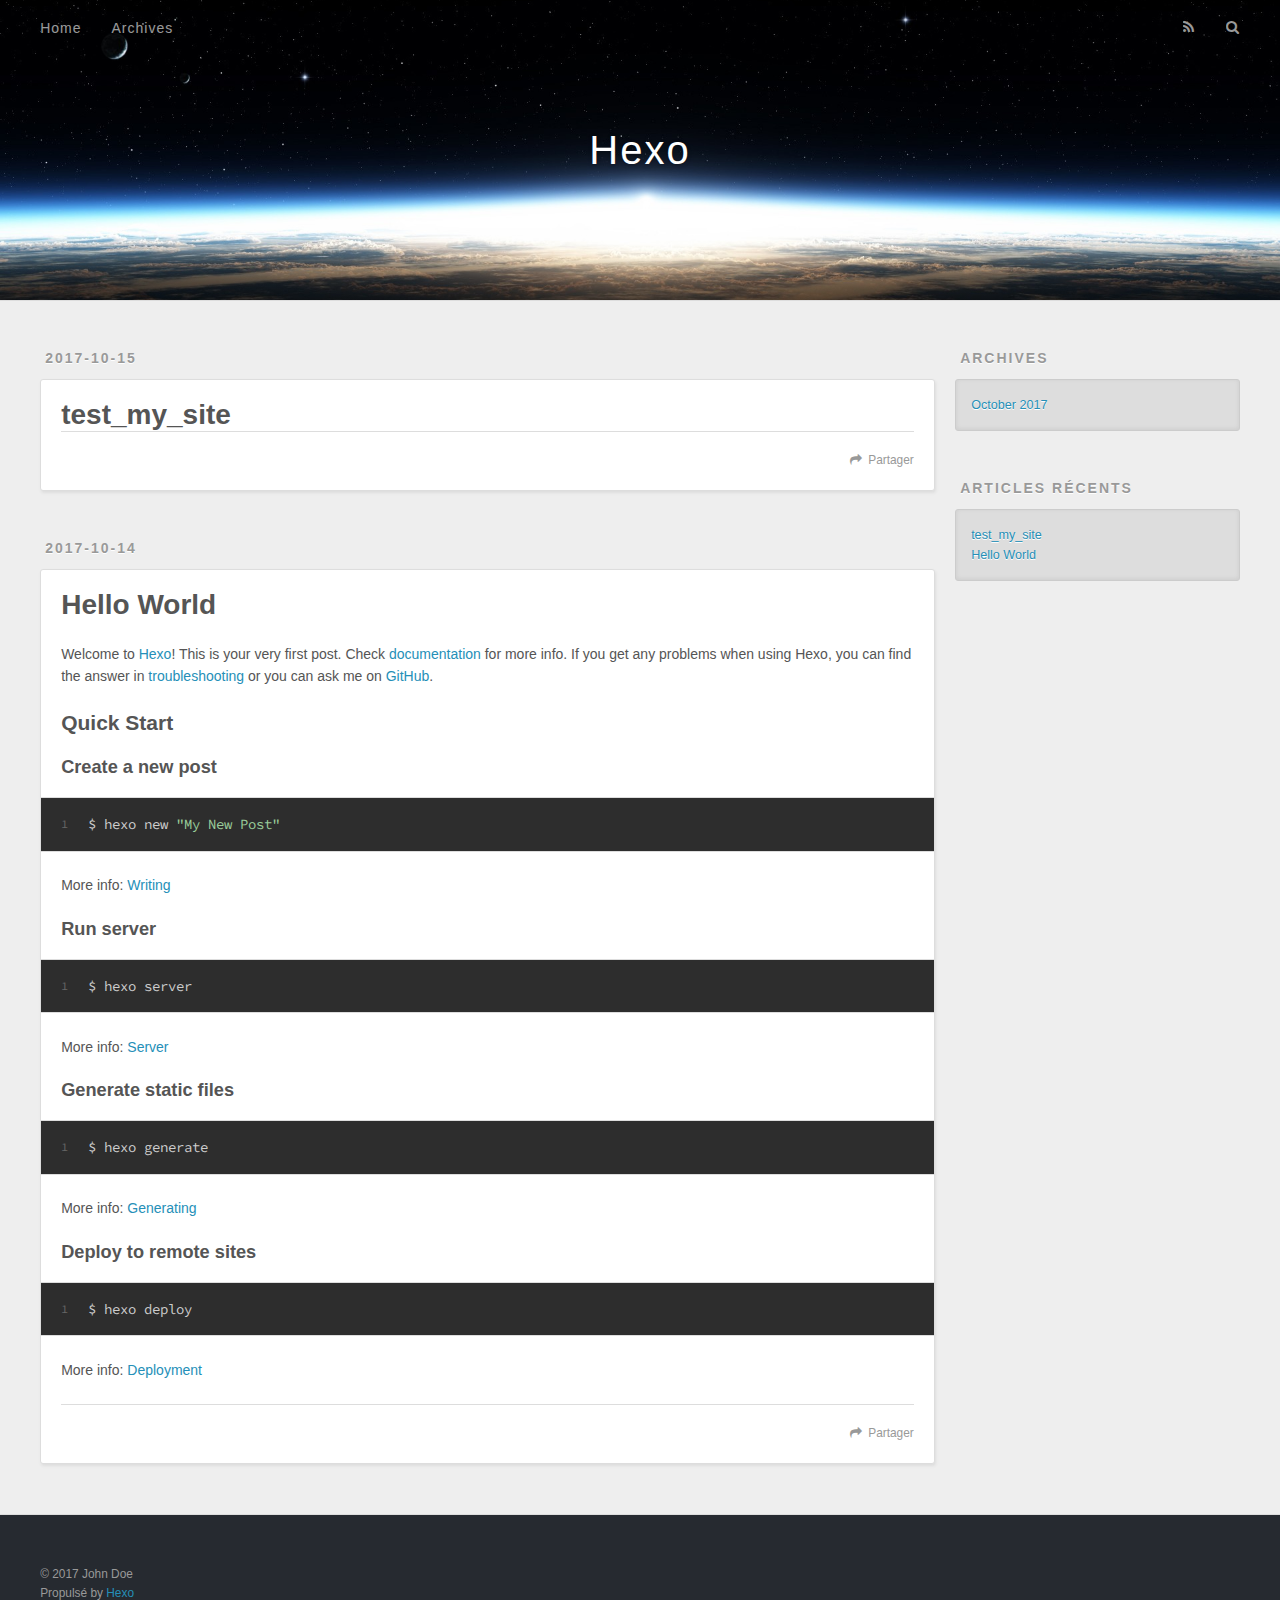
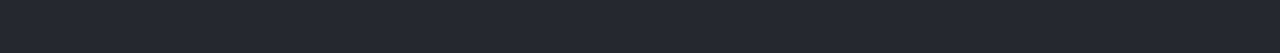
==== index.html @ b51f1919 "Site updated: 2017-10-15 20:08:35" ====
<!DOCTYPE html>
<html>
<head>
  <meta charset="utf-8">
  
  <title>Hexo</title>
  <meta name="viewport" content="width=device-width, initial-scale=1, maximum-scale=1">
  <meta property="og:type" content="website">
<meta property="og:title" content="Hexo">
<meta property="og:url" content="http://yoursite.com/index.html">
<meta property="og:site_name" content="Hexo">
<meta name="twitter:card" content="summary">
<meta name="twitter:title" content="Hexo">
  
    <link rel="alternate" href="/atom.xml" title="Hexo" type="application/atom+xml">
  
  
    <link rel="icon" href="/favicon.png">
  
  
    <link href="//fonts.googleapis.com/css?family=Source+Code+Pro" rel="stylesheet" type="text/css">
  
  <link rel="stylesheet" href="/css/style.css">
  

</head>

<body>
  <div id="container">
    <div id="wrap">
      <header id="header">
  <div id="banner"></div>
  <div id="header-outer" class="outer">
    <div id="header-title" class="inner">
      <h1 id="logo-wrap">
        <a href="/" id="logo">Hexo</a>
      </h1>
      
    </div>
    <div id="header-inner" class="inner">
      <nav id="main-nav">
        <a id="main-nav-toggle" class="nav-icon"></a>
        
          <a class="main-nav-link" href="/">Home</a>
        
          <a class="main-nav-link" href="/archives">Archives</a>
        
      </nav>
      <nav id="sub-nav">
        
          <a id="nav-rss-link" class="nav-icon" href="/atom.xml" title="Flux RSS"></a>
        
        <a id="nav-search-btn" class="nav-icon" title="Rechercher"></a>
      </nav>
      <div id="search-form-wrap">
        <form action="//google.com/search" method="get" accept-charset="UTF-8" class="search-form"><input type="search" name="q" class="search-form-input" placeholder="Search"><button type="submit" class="search-form-submit">&#xF002;</button><input type="hidden" name="sitesearch" value="http://yoursite.com"></form>
      </div>
    </div>
  </div>
</header>
      <div class="outer">
        <section id="main">
  
    <article id="post-test-my-site" class="article article-type-post" itemscope itemprop="blogPost">
  <div class="article-meta">
    <a href="/2017/10/15/test-my-site/" class="article-date">
  <time datetime="2017-10-15T12:04:53.000Z" itemprop="datePublished">2017-10-15</time>
</a>
    
  </div>
  <div class="article-inner">
    
    
      <header class="article-header">
        
  
    <h1 itemprop="name">
      <a class="article-title" href="/2017/10/15/test-my-site/">test_my_site</a>
    </h1>
  

      </header>
    
    <div class="article-entry" itemprop="articleBody">
      
        
      
    </div>
    <footer class="article-footer">
      <a data-url="http://yoursite.com/2017/10/15/test-my-site/" data-id="cj8sphghf00017ovpirdzbstt" class="article-share-link">Partager</a>
      
      
    </footer>
  </div>
  
</article>


  
    <article id="post-hello-world" class="article article-type-post" itemscope itemprop="blogPost">
  <div class="article-meta">
    <a href="/2017/10/14/hello-world/" class="article-date">
  <time datetime="2017-10-14T09:52:06.835Z" itemprop="datePublished">2017-10-14</time>
</a>
    
  </div>
  <div class="article-inner">
    
    
      <header class="article-header">
        
  
    <h1 itemprop="name">
      <a class="article-title" href="/2017/10/14/hello-world/">Hello World</a>
    </h1>
  

      </header>
    
    <div class="article-entry" itemprop="articleBody">
      
        <p>Welcome to <a href="https://hexo.io/" target="_blank" rel="external">Hexo</a>! This is your very first post. Check <a href="https://hexo.io/docs/" target="_blank" rel="external">documentation</a> for more info. If you get any problems when using Hexo, you can find the answer in <a href="https://hexo.io/docs/troubleshooting.html" target="_blank" rel="external">troubleshooting</a> or you can ask me on <a href="https://github.com/hexojs/hexo/issues" target="_blank" rel="external">GitHub</a>.</p>
<h2 id="Quick-Start"><a href="#Quick-Start" class="headerlink" title="Quick Start"></a>Quick Start</h2><h3 id="Create-a-new-post"><a href="#Create-a-new-post" class="headerlink" title="Create a new post"></a>Create a new post</h3><figure class="highlight bash"><table><tr><td class="gutter"><pre><div class="line">1</div></pre></td><td class="code"><pre><div class="line">$ hexo new <span class="string">"My New Post"</span></div></pre></td></tr></table></figure>
<p>More info: <a href="https://hexo.io/docs/writing.html" target="_blank" rel="external">Writing</a></p>
<h3 id="Run-server"><a href="#Run-server" class="headerlink" title="Run server"></a>Run server</h3><figure class="highlight bash"><table><tr><td class="gutter"><pre><div class="line">1</div></pre></td><td class="code"><pre><div class="line">$ hexo server</div></pre></td></tr></table></figure>
<p>More info: <a href="https://hexo.io/docs/server.html" target="_blank" rel="external">Server</a></p>
<h3 id="Generate-static-files"><a href="#Generate-static-files" class="headerlink" title="Generate static files"></a>Generate static files</h3><figure class="highlight bash"><table><tr><td class="gutter"><pre><div class="line">1</div></pre></td><td class="code"><pre><div class="line">$ hexo generate</div></pre></td></tr></table></figure>
<p>More info: <a href="https://hexo.io/docs/generating.html" target="_blank" rel="external">Generating</a></p>
<h3 id="Deploy-to-remote-sites"><a href="#Deploy-to-remote-sites" class="headerlink" title="Deploy to remote sites"></a>Deploy to remote sites</h3><figure class="highlight bash"><table><tr><td class="gutter"><pre><div class="line">1</div></pre></td><td class="code"><pre><div class="line">$ hexo deploy</div></pre></td></tr></table></figure>
<p>More info: <a href="https://hexo.io/docs/deployment.html" target="_blank" rel="external">Deployment</a></p>

      
    </div>
    <footer class="article-footer">
      <a data-url="http://yoursite.com/2017/10/14/hello-world/" data-id="cj8sphgh800007ovpc4x1khan" class="article-share-link">Partager</a>
      
      
    </footer>
  </div>
  
</article>


  

</section>
        
          <aside id="sidebar">
  
    

  
    

  
    
  
    
  <div class="widget-wrap">
    <h3 class="widget-title">Archives</h3>
    <div class="widget">
      <ul class="archive-list"><li class="archive-list-item"><a class="archive-list-link" href="/archives/2017/10/">October 2017</a></li></ul>
    </div>
  </div>


  
    
  <div class="widget-wrap">
    <h3 class="widget-title">Articles récents</h3>
    <div class="widget">
      <ul>
        
          <li>
            <a href="/2017/10/15/test-my-site/">test_my_site</a>
          </li>
        
          <li>
            <a href="/2017/10/14/hello-world/">Hello World</a>
          </li>
        
      </ul>
    </div>
  </div>

  
</aside>
        
      </div>
      <footer id="footer">
  
  <div class="outer">
    <div id="footer-info" class="inner">
      &copy; 2017 John Doe<br>
      Propulsé by <a href="http://hexo.io/" target="_blank">Hexo</a>
    </div>
  </div>
</footer>
    </div>
    <nav id="mobile-nav">
  
    <a href="/" class="mobile-nav-link">Home</a>
  
    <a href="/archives" class="mobile-nav-link">Archives</a>
  
</nav>
    

<script src="//ajax.googleapis.com/ajax/libs/jquery/2.0.3/jquery.min.js"></script>


  <link rel="stylesheet" href="/fancybox/jquery.fancybox.css">
  <script src="/fancybox/jquery.fancybox.pack.js"></script>


<script src="/js/script.js"></script>

  </div>
</body>
</html>
---- css/style.css ----
body {
  width: 100%;
}
body:before,
body:after {
  content: "";
  display: table;
}
body:after {
  clear: both;
}
html,
body,
div,
span,
applet,
object,
iframe,
h1,
h2,
h3,
h4,
h5,
h6,
p,
blockquote,
pre,
a,
abbr,
acronym,
address,
big,
cite,
code,
del,
dfn,
em,
img,
ins,
kbd,
q,
s,
samp,
small,
strike,
strong,
sub,
sup,
tt,
var,
dl,
dt,
dd,
ol,
ul,
li,
fieldset,
form,
label,
legend,
table,
caption,
tbody,
tfoot,
thead,
tr,
th,
td {
  margin: 0;
  padding: 0;
  border: 0;
  outline: 0;
  font-weight: inherit;
  font-style: inherit;
  font-family: inherit;
  font-size: 100%;
  vertical-align: baseline;
}
body {
  line-height: 1;
  color: #000;
  background: #fff;
}
ol,
ul {
  list-style: none;
}
table {
  border-collapse: separate;
  border-spacing: 0;
  vertical-align: middle;
}
caption,
th,
td {
  text-align: left;
  font-weight: normal;
  vertical-align: middle;
}
a img {
  border: none;
}
input,
button {
  margin: 0;
  padding: 0;
}
input::-moz-focus-inner,
button::-moz-focus-inner {
  border: 0;
  padding: 0;
}
@font-face {
  font-family: FontAwesome;
  font-style: normal;
  font-weight: normal;
  src: url("fonts/fontawesome-webfont.eot?v=#4.0.3");
  src: url("fonts/fontawesome-webfont.eot?#iefix&v=#4.0.3") format("embedded-opentype"), url("fonts/fontawesome-webfont.woff?v=#4.0.3") format("woff"), url("fonts/fontawesome-webfont.ttf?v=#4.0.3") format("truetype"), url("fonts/fontawesome-webfont.svg#fontawesomeregular?v=#4.0.3") format("svg");
}
html,
body,
#container {
  height: 100%;
}
body {
  background: #eee;
  font: 14px "Helvetica Neue", Helvetica, Arial, sans-serif;
  -webkit-text-size-adjust: 100%;
}
.outer {
  max-width: 1220px;
  margin: 0 auto;
  padding: 0 20px;
}
.outer:before,
.outer:after {
  content: "";
  display: table;
}
.outer:after {
  clear: both;
}
.inner {
  display: inline;
  float: left;
  width: 98.33333333333333%;
  margin: 0 0.833333333333333%;
}
.left,
.alignleft {
  float: left;
}
.right,
.alignright {
  float: right;
}
.clear {
  clear: both;
}
#container {
  position: relative;
}
.mobile-nav-on {
  overflow: hidden;
}
#wrap {
  height: 100%;
  width: 100%;
  position: absolute;
  top: 0;
  left: 0;
  -webkit-transition: 0.2s ease-out;
  -moz-transition: 0.2s ease-out;
  -ms-transition: 0.2s ease-out;
  transition: 0.2s ease-out;
  z-index: 1;
  background: #eee;
}
.mobile-nav-on #wrap {
  left: 280px;
}
@media screen and (min-width: 768px) {
  #main {
    display: inline;
    float: left;
    width: 73.33333333333333%;
    margin: 0 0.833333333333333%;
  }
}
.article-date,
.article-category-link,
.archive-year,
.widget-title {
  text-decoration: none;
  text-transform: uppercase;
  letter-spacing: 2px;
  color: #999;
  margin-bottom: 1em;
  margin-left: 5px;
  line-height: 1em;
  text-shadow: 0 1px #fff;
  font-weight: bold;
}
.article-inner,
.archive-article-inner {
  background: #fff;
  -webkit-box-shadow: 1px 2px 3px #ddd;
  box-shadow: 1px 2px 3px #ddd;
  border: 1px solid #ddd;
  border-radius: 3px;
}
.article-entry h1,
.widget h1 {
  font-size: 2em;
}
.article-entry h2,
.widget h2 {
  font-size: 1.5em;
}
.article-entry h3,
.widget h3 {
  font-size: 1.3em;
}
.article-entry h4,
.widget h4 {
  font-size: 1.2em;
}
.article-entry h5,
.widget h5 {
  font-size: 1em;
}
.article-entry h6,
.widget h6 {
  font-size: 1em;
  color: #999;
}
.article-entry hr,
.widget hr {
  border: 1px dashed #ddd;
}
.article-entry strong,
.widget strong {
  font-weight: bold;
}
.article-entry em,
.widget em,
.article-entry cite,
.widget cite {
  font-style: italic;
}
.article-entry sup,
.widget sup,
.article-entry sub,
.widget sub {
  font-size: 0.75em;
  line-height: 0;
  position: relative;
  vertical-align: baseline;
}
.article-entry sup,
.widget sup {
  top: -0.5em;
}
.article-entry sub,
.widget sub {
  bottom: -0.2em;
}
.article-entry small,
.widget small {
  font-size: 0.85em;
}
.article-entry acronym,
.widget acronym,
.article-entry abbr,
.widget abbr {
  border-bottom: 1px dotted;
}
.article-entry ul,
.widget ul,
.article-entry ol,
.widget ol,
.article-entry dl,
.widget dl {
  margin: 0 20px;
  line-height: 1.6em;
}
.article-entry ul ul,
.widget ul ul,
.article-entry ol ul,
.widget ol ul,
.article-entry ul ol,
.widget ul ol,
.article-entry ol ol,
.widget ol ol {
  margin-top: 0;
  margin-bottom: 0;
}
.article-entry ul,
.widget ul {
  list-style: disc;
}
.article-entry ol,
.widget ol {
  list-style: decimal;
}
.article-entry dt,
.widget dt {
  font-weight: bold;
}
#header {
  height: 300px;
  position: relative;
  border-bottom: 1px solid #ddd;
}
#header:before,
#header:after {
  content: "";
  position: absolute;
  left: 0;
  right: 0;
  height: 40px;
}
#header:before {
  top: 0;
  background: -webkit-linear-gradient(rgba(0,0,0,0.2), transparent);
  background: -moz-linear-gradient(rgba(0,0,0,0.2), transparent);
  background: -ms-linear-gradient(rgba(0,0,0,0.2), transparent);
  background: linear-gradient(rgba(0,0,0,0.2), transparent);
}
#header:after {
  bottom: 0;
  background: -webkit-linear-gradient(transparent, rgba(0,0,0,0.2));
  background: -moz-linear-gradient(transparent, rgba(0,0,0,0.2));
  background: -ms-linear-gradient(transparent, rgba(0,0,0,0.2));
  background: linear-gradient(transparent, rgba(0,0,0,0.2));
}
#header-outer {
  height: 100%;
  position: relative;
}
#header-inner {
  position: relative;
  overflow: hidden;
}
#banner {
  position: absolute;
  top: 0;
  left: 0;
  width: 100%;
  height: 100%;
  background: url("images/banner.jpg") center #000;
  -webkit-background-size: cover;
  -moz-background-size: cover;
  background-size: cover;
  z-index: -1;
}
#header-title {
  text-align: center;
  height: 40px;
  position: absolute;
  top: 50%;
  left: 0;
  margin-top: -20px;
}
#logo,
#subtitle {
  text-decoration: none;
  color: #fff;
  font-weight: 300;
  text-shadow: 0 1px 4px rgba(0,0,0,0.3);
}
#logo {
  font-size: 40px;
  line-height: 40px;
  letter-spacing: 2px;
}
#subtitle {
  font-size: 16px;
  line-height: 16px;
  letter-spacing: 1px;
}
#subtitle-wrap {
  margin-top: 16px;
}
#main-nav {
  float: left;
  margin-left: -15px;
}
.nav-icon,
.main-nav-link {
  float: left;
  color: #fff;
  opacity: 0.6;
  text-decoration: none;
  text-shadow: 0 1px rgba(0,0,0,0.2);
  -webkit-transition: opacity 0.2s;
  -moz-transition: opacity 0.2s;
  -ms-transition: opacity 0.2s;
  transition: opacity 0.2s;
  display: block;
  padding: 20px 15px;
}
.nav-icon:hover,
.main-nav-link:hover {
  opacity: 1;
}
.nav-icon {
  font-family: FontAwesome;
  text-align: center;
  font-size: 14px;
  width: 14px;
  height: 14px;
  padding: 20px 15px;
  position: relative;
  cursor: pointer;
}
.main-nav-link {
  font-weight: 300;
  letter-spacing: 1px;
}
@media screen and (max-width: 479px) {
  .main-nav-link {
    display: none;
  }
}
#main-nav-toggle {
  display: none;
}
#main-nav-toggle:before {
  content: "\f0c9";
}
@media screen and (max-width: 479px) {
  #main-nav-toggle {
    display: block;
  }
}
#sub-nav {
  float: right;
  margin-right: -15px;
}
#nav-rss-link:before {
  content: "\f09e";
}
#nav-search-btn:before {
  content: "\f002";
}
#search-form-wrap {
  position: absolute;
  top: 15px;
  width: 150px;
  height: 30px;
  right: -150px;
  opacity: 0;
  -webkit-transition: 0.2s ease-out;
  -moz-transition: 0.2s ease-out;
  -ms-transition: 0.2s ease-out;
  transition: 0.2s ease-out;
}
#search-form-wrap.on {
  opacity: 1;
  right: 0;
}
@media screen and (max-width: 479px) {
  #search-form-wrap {
    width: 100%;
    right: -100%;
  }
}
.search-form {
  position: absolute;
  top: 0;
  left: 0;
  right: 0;
  background: #fff;
  padding: 5px 15px;
  border-radius: 15px;
  -webkit-box-shadow: 0 0 10px rgba(0,0,0,0.3);
  box-shadow: 0 0 10px rgba(0,0,0,0.3);
}
.search-form-input {
  border: none;
  background: none;
  color: #555;
  width: 100%;
  font: 13px "Helvetica Neue", Helvetica, Arial, sans-serif;
  outline: none;
}
.search-form-input::-webkit-search-results-decoration,
.search-form-input::-webkit-search-cancel-button {
  -webkit-appearance: none;
}
.search-form-submit {
  position: absolute;
  top: 50%;
  right: 10px;
  margin-top: -7px;
  font: 13px FontAwesome;
  border: none;
  background: none;
  color: #bbb;
  cursor: pointer;
}
.search-form-submit:hover,
.search-form-submit:focus {
  color: #777;
}
.article {
  margin: 50px 0;
}
.article-inner {
  overflow: hidden;
}
.article-meta:before,
.article-meta:after {
  content: "";
  display: table;
}
.article-meta:after {
  clear: both;
}
.article-date {
  float: left;
}
.article-category {
  float: left;
  line-height: 1em;
  color: #ccc;
  text-shadow: 0 1px #fff;
  margin-left: 8px;
}
.article-category:before {
  content: "\2022";
}
.article-category-link {
  margin: 0 12px 1em;
}
.article-header {
  padding: 20px 20px 0;
}
.article-title {
  text-decoration: none;
  font-size: 2em;
  font-weight: bold;
  color: #555;
  line-height: 1.1em;
  -webkit-transition: color 0.2s;
  -moz-transition: color 0.2s;
  -ms-transition: color 0.2s;
  transition: color 0.2s;
}
a.article-title:hover {
  color: #258fb8;
}
.article-entry {
  color: #555;
  padding: 0 20px;
}
.article-entry:before,
.article-entry:after {
  content: "";
  display: table;
}
.article-entry:after {
  clear: both;
}
.article-entry p,
.article-entry table {
  line-height: 1.6em;
  margin: 1.6em 0;
}
.article-entry h1,
.article-entry h2,
.article-entry h3,
.article-entry h4,
.article-entry h5,
.article-entry h6 {
  font-weight: bold;
}
.article-entry h1,
.article-entry h2,
.article-entry h3,
.article-entry h4,
.article-entry h5,
.article-entry h6 {
  line-height: 1.1em;
  margin: 1.1em 0;
}
.article-entry a {
  color: #258fb8;
  text-decoration: none;
}
.article-entry a:hover {
  text-decoration: underline;
}
.article-entry ul,
.article-entry ol,
.article-entry dl {
  margin-top: 1.6em;
  margin-bottom: 1.6em;
}
.article-entry img,
.article-entry video {
  max-width: 100%;
  height: auto;
  display: block;
  margin: auto;
}
.article-entry iframe {
  border: none;
}
.article-entry table {
  width: 100%;
  border-collapse: collapse;
  border-spacing: 0;
}
.article-entry th {
  font-weight: bold;
  border-bottom: 3px solid #ddd;
  padding-bottom: 0.5em;
}
.article-entry td {
  border-bottom: 1px solid #ddd;
  padding: 10px 0;
}
.article-entry blockquote {
  font-family: Georgia, "Times New Roman", serif;
  font-size: 1.4em;
  margin: 1.6em 20px;
  text-align: center;
}
.article-entry blockquote footer {
  font-size: 14px;
  margin: 1.6em 0;
  font-family: "Helvetica Neue", Helvetica, Arial, sans-serif;
}
.article-entry blockquote footer cite:before {
  content: "—";
  padding: 0 0.5em;
}
.article-entry .pullquote {
  text-align: left;
  width: 45%;
  margin: 0;
}
.article-entry .pullquote.left {
  margin-left: 0.5em;
  margin-right: 1em;
}
.article-entry .pullquote.right {
  margin-right: 0.5em;
  margin-left: 1em;
}
.article-entry .caption {
  color: #999;
  display: block;
  font-size: 0.9em;
  margin-top: 0.5em;
  position: relative;
  text-align: center;
}
.article-entry .video-container {
  position: relative;
  padding-top: 56.25%;
  height: 0;
  overflow: hidden;
}
.article-entry .video-container iframe,
.article-entry .video-container object,
.article-entry .video-container embed {
  position: absolute;
  top: 0;
  left: 0;
  width: 100%;
  height: 100%;
  margin-top: 0;
}
.article-more-link a {
  display: inline-block;
  line-height: 1em;
  padding: 6px 15px;
  border-radius: 15px;
  background: #eee;
  color: #999;
  text-shadow: 0 1px #fff;
  text-decoration: none;
}
.article-more-link a:hover {
  background: #258fb8;
  color: #fff;
  text-decoration: none;
  text-shadow: 0 1px #1e7293;
}
.article-footer {
  font-size: 0.85em;
  line-height: 1.6em;
  border-top: 1px solid #ddd;
  padding-top: 1.6em;
  margin: 0 20px 20px;
}
.article-footer:before,
.article-footer:after {
  content: "";
  display: table;
}
.article-footer:after {
  clear: both;
}
.article-footer a {
  color: #999;
  text-decoration: none;
}
.article-footer a:hover {
  color: #555;
}
.article-tag-list-item {
  float: left;
  margin-right: 10px;
}
.article-tag-list-link:before {
  content: "#";
}
.article-comment-link {
  float: right;
}
.article-comment-link:before {
  content: "\f075";
  font-family: FontAwesome;
  padding-right: 8px;
}
.article-share-link {
  cursor: pointer;
  float: right;
  margin-left: 20px;
}
.article-share-link:before {
  content: "\f064";
  font-family: FontAwesome;
  padding-right: 6px;
}
#article-nav {
  position: relative;
}
#article-nav:before,
#article-nav:after {
  content: "";
  display: table;
}
#article-nav:after {
  clear: both;
}
@media screen and (min-width: 768px) {
  #article-nav {
    margin: 50px 0;
  }
  #article-nav:before {
    width: 8px;
    height: 8px;
    position: absolute;
    top: 50%;
    left: 50%;
    margin-top: -4px;
    margin-left: -4px;
    content: "";
    border-radius: 50%;
    background: #ddd;
    -webkit-box-shadow: 0 1px 2px #fff;
    box-shadow: 0 1px 2px #fff;
  }
}
.article-nav-link-wrap {
  text-decoration: none;
  text-shadow: 0 1px #fff;
  color: #999;
  -webkit-box-sizing: border-box;
  -moz-box-sizing: border-box;
  box-sizing: border-box;
  margin-top: 50px;
  text-align: center;
  display: block;
}
.article-nav-link-wrap:hover {
  color: #555;
}
@media screen and (min-width: 768px) {
  .article-nav-link-wrap {
    width: 50%;
    margin-top: 0;
  }
}
@media screen and (min-width: 768px) {
  #article-nav-newer {
    float: left;
    text-align: right;
    padding-right: 20px;
  }
}
@media screen and (min-width: 768px) {
  #article-nav-older {
    float: right;
    text-align: left;
    padding-left: 20px;
  }
}
.article-nav-caption {
  text-transform: uppercase;
  letter-spacing: 2px;
  color: #ddd;
  line-height: 1em;
  font-weight: bold;
}
#article-nav-newer .article-nav-caption {
  margin-right: -2px;
}
.article-nav-title {
  font-size: 0.85em;
  line-height: 1.6em;
  margin-top: 0.5em;
}
.article-share-box {
  position: absolute;
  display: none;
  background: #fff;
  -webkit-box-shadow: 1px 2px 10px rgba(0,0,0,0.2);
  box-shadow: 1px 2px 10px rgba(0,0,0,0.2);
  border-radius: 3px;
  margin-left: -145px;
  overflow: hidden;
  z-index: 1;
}
.article-share-box.on {
  display: block;
}
.article-share-input {
  width: 100%;
  background: none;
  -webkit-box-sizing: border-box;
  -moz-box-sizing: border-box;
  box-sizing: border-box;
  font: 14px "Helvetica Neue", Helvetica, Arial, sans-serif;
  padding: 0 15px;
  color: #555;
  outline: none;
  border: 1px solid #ddd;
  border-radius: 3px 3px 0 0;
  height: 36px;
  line-height: 36px;
}
.article-share-links {
  background: #eee;
}
.article-share-links:before,
.article-share-links:after {
  content: "";
  display: table;
}
.article-share-links:after {
  clear: both;
}
.article-share-twitter,
.article-share-facebook,
.article-share-pinterest,
.article-share-google {
  width: 50px;
  height: 36px;
  display: block;
  float: left;
  position: relative;
  color: #999;
  text-shadow: 0 1px #fff;
}
.article-share-twitter:before,
.article-share-facebook:before,
.article-share-pinterest:before,
.article-share-google:before {
  font-size: 20px;
  font-family: FontAwesome;
  width: 20px;
  height: 20px;
  position: absolute;
  top: 50%;
  left: 50%;
  margin-top: -10px;
  margin-left: -10px;
  text-align: center;
}
.article-share-twitter:hover,
.article-share-facebook:hover,
.article-share-pinterest:hover,
.article-share-google:hover {
  color: #fff;
}
.article-share-twitter:before {
  content: "\f099";
}
.article-share-twitter:hover {
  background: #00aced;
  text-shadow: 0 1px #008abe;
}
.article-share-facebook:before {
  content: "\f09a";
}
.article-share-facebook:hover {
  background: #3b5998;
  text-shadow: 0 1px #2f477a;
}
.article-share-pinterest:before {
  content: "\f0d2";
}
.article-share-pinterest:hover {
  background: #cb2027;
  text-shadow: 0 1px #a21a1f;
}
.article-share-google:before {
  content: "\f0d5";
}
.article-share-google:hover {
  background: #dd4b39;
  text-shadow: 0 1px #be3221;
}
.article-gallery {
  background: #000;
  position: relative;
}
.article-gallery-photos {
  position: relative;
  overflow: hidden;
}
.article-gallery-img {
  display: none;
  max-width: 100%;
}
.article-gallery-img:first-child {
  display: block;
}
.article-gallery-img.loaded {
  position: absolute;
  display: block;
}
.article-gallery-img img {
  display: block;
  max-width: 100%;
  margin: 0 auto;
}
#comments {
  background: #fff;
  -webkit-box-shadow: 1px 2px 3px #ddd;
  box-shadow: 1px 2px 3px #ddd;
  padding: 20px;
  border: 1px solid #ddd;
  border-radius: 3px;
  margin: 50px 0;
}
#comments a {
  color: #258fb8;
}
.archives-wrap {
  margin: 50px 0;
}
.archives:before,
.archives:after {
  content: "";
  display: table;
}
.archives:after {
  clear: both;
}
.archive-year-wrap {
  margin-bottom: 1em;
}
.archives {
  -webkit-column-gap: 10px;
  -moz-column-gap: 10px;
  column-gap: 10px;
}
@media screen and (min-width: 480px) and (max-width: 767px) {
  .archives {
    -webkit-column-count: 2;
    -moz-column-count: 2;
    column-count: 2;
  }
}
@media screen and (min-width: 768px) {
  .archives {
    -webkit-column-count: 3;
    -moz-column-count: 3;
    column-count: 3;
  }
}
.archive-article {
  -webkit-column-break-inside: avoid;
  page-break-inside: avoid;
  overflow: hidden;
  break-inside: avoid-column;
}
.archive-article-inner {
  padding: 10px;
  margin-bottom: 15px;
}
.archive-article-title {
  text-decoration: none;
  font-weight: bold;
  color: #555;
  -webkit-transition: color 0.2s;
  -moz-transition: color 0.2s;
  -ms-transition: color 0.2s;
  transition: color 0.2s;
  line-height: 1.6em;
}
.archive-article-title:hover {
  color: #258fb8;
}
.archive-article-footer {
  margin-top: 1em;
}
.archive-article-date {
  color: #999;
  text-decoration: none;
  font-size: 0.85em;
  line-height: 1em;
  margin-bottom: 0.5em;
  display: block;
}
#page-nav {
  margin: 50px auto;
  background: #fff;
  -webkit-box-shadow: 1px 2px 3px #ddd;
  box-shadow: 1px 2px 3px #ddd;
  border: 1px solid #ddd;
  border-radius: 3px;
  text-align: center;
  color: #999;
  overflow: hidden;
}
#page-nav:before,
#page-nav:after {
  content: "";
  display: table;
}
#page-nav:after {
  clear: both;
}
#page-nav a,
#page-nav span {
  padding: 10px 20px;
  line-height: 1;
  height: 2ex;
}
#page-nav a {
  color: #999;
  text-decoration: none;
}
#page-nav a:hover {
  background: #999;
  color: #fff;
}
#page-nav .prev {
  float: left;
}
#page-nav .next {
  float: right;
}
#page-nav .page-number {
  display: inline-block;
}
@media screen and (max-width: 479px) {
  #page-nav .page-number {
    display: none;
  }
}
#page-nav .current {
  color: #555;
  font-weight: bold;
}
#page-nav .space {
  color: #ddd;
}
#footer {
  background: #262a30;
  padding: 50px 0;
  border-top: 1px solid #ddd;
  color: #999;
}
#footer a {
  color: #258fb8;
  text-decoration: none;
}
#footer a:hover {
  text-decoration: underline;
}
#footer-info {
  line-height: 1.6em;
  font-size: 0.85em;
}
.article-entry pre,
.article-entry .highlight {
  background: #2d2d2d;
  margin: 0 -20px;
  padding: 15px 20px;
  border-style: solid;
  border-color: #ddd;
  border-width: 1px 0;
  overflow: auto;
  color: #ccc;
  line-height: 22.400000000000002px;
}
.article-entry .highlight .gutter pre,
.article-entry .gist .gist-file .gist-data .line-numbers {
  color: #666;
  font-size: 0.85em;
}
.article-entry pre,
.article-entry code {
  font-family: "Source Code Pro", Consolas, Monaco, Menlo, Consolas, monospace;
}
.article-entry code {
  background: #eee;
  text-shadow: 0 1px #fff;
  padding: 0 0.3em;
}
.article-entry pre code {
  background: none;
  text-shadow: none;
  padding: 0;
}
.article-entry .highlight pre {
  border: none;
  margin: 0;
  padding: 0;
}
.article-entry .highlight table {
  margin: 0;
  width: auto;
}
.article-entry .highlight td {
  border: none;
  padding: 0;
}
.article-entry .highlight figcaption {
  font-size: 0.85em;
  color: #999;
  line-height: 1em;
  margin-bottom: 1em;
}
.article-entry .highlight figcaption:before,
.article-entry .highlight figcaption:after {
  content: "";
  display: table;
}
.article-entry .highlight figcaption:after {
  clear: both;
}
.article-entry .highlight figcaption a {
  float: right;
}
.article-entry .highlight .gutter pre {
  text-align: right;
  padding-right: 20px;
}
.article-entry .highlight .line {
  height: 22.400000000000002px;
}
.article-entry .highlight .line.marked {
  background: #515151;
}
.article-entry .gist {
  margin: 0 -20px;
  border-style: solid;
  border-color: #ddd;
  border-width: 1px 0;
  background: #2d2d2d;
  padding: 15px 20px 15px 0;
}
.article-entry .gist .gist-file {
  border: none;
  font-family: "Source Code Pro", Consolas, Monaco, Menlo, Consolas, monospace;
  margin: 0;
}
.article-entry .gist .gist-file .gist-data {
  background: none;
  border: none;
}
.article-entry .gist .gist-file .gist-data .line-numbers {
  background: none;
  border: none;
  padding: 0 20px 0 0;
}
.article-entry .gist .gist-file .gist-data .line-data {
  padding: 0 !important;
}
.article-entry .gist .gist-file .highlight {
  margin: 0;
  padding: 0;
  border: none;
}
.article-entry .gist .gist-file .gist-meta {
  background: #2d2d2d;
  color: #999;
  font: 0.85em "Helvetica Neue", Helvetica, Arial, sans-serif;
  text-shadow: 0 0;
  padding: 0;
  margin-top: 1em;
  margin-left: 20px;
}
.article-entry .gist .gist-file .gist-meta a {
  color: #258fb8;
  font-weight: normal;
}
.article-entry .gist .gist-file .gist-meta a:hover {
  text-decoration: underline;
}
pre .comment,
pre .title {
  color: #999;
}
pre .variable,
pre .attribute,
pre .tag,
pre .regexp,
pre .ruby .constant,
pre .xml .tag .title,
pre .xml .pi,
pre .xml .doctype,
pre .html .doctype,
pre .css .id,
pre .css .class,
pre .css .pseudo {
  color: #f2777a;
}
pre .number,
pre .preprocessor,
pre .built_in,
pre .literal,
pre .params,
pre .constant {
  color: #f99157;
}
pre .class,
pre .ruby .class .title,
pre .css .rules .attribute {
  color: #9c9;
}
pre .string,
pre .value,
pre .inheritance,
pre .header,
pre .ruby .symbol,
pre .xml .cdata {
  color: #9c9;
}
pre .css .hexcolor {
  color: #6cc;
}
pre .function,
pre .python .decorator,
pre .python .title,
pre .ruby .function .title,
pre .ruby .title .keyword,
pre .perl .sub,
pre .javascript .title,
pre .coffeescript .title {
  color: #69c;
}
pre .keyword,
pre .javascript .function {
  color: #c9c;
}
@media screen and (max-width: 479px) {
  #mobile-nav {
    position: absolute;
    top: 0;
    left: 0;
    width: 280px;
    height: 100%;
    background: #191919;
    border-right: 1px solid #fff;
  }
}
@media screen and (max-width: 479px) {
  .mobile-nav-link {
    display: block;
    color: #999;
    text-decoration: none;
    padding: 15px 20px;
    font-weight: bold;
  }
  .mobile-nav-link:hover {
    color: #fff;
  }
}
@media screen and (min-width: 768px) {
  #sidebar {
    display: inline;
    float: left;
    width: 23.333333333333332%;
    margin: 0 0.833333333333333%;
  }
}
.widget-wrap {
  margin: 50px 0;
}
.widget {
  color: #777;
  text-shadow: 0 1px #fff;
  background: #ddd;
  -webkit-box-shadow: 0 -1px 4px #ccc inset;
  box-shadow: 0 -1px 4px #ccc inset;
  border: 1px solid #ccc;
  padding: 15px;
  border-radius: 3px;
}
.widget a {
  color: #258fb8;
  text-decoration: none;
}
.widget a:hover {
  text-decoration: underline;
}
.widget ul ul,
.widget ol ul,
.widget dl ul,
.widget ul ol,
.widget ol ol,
.widget dl ol,
.widget ul dl,
.widget ol dl,
.widget dl dl {
  margin-left: 15px;
  list-style: disc;
}
.widget {
  line-height: 1.6em;
  word-wrap: break-word;
  font-size: 0.9em;
}
.widget ul,
.widget ol {
  list-style: none;
  margin: 0;
}
.widget ul ul,
.widget ol ul,
.widget ul ol,
.widget ol ol {
  margin: 0 20px;
}
.widget ul ul,
.widget ol ul {
  list-style: disc;
}
.widget ul ol,
.widget ol ol {
  list-style: decimal;
}
.category-list-count,
.tag-list-count,
.archive-list-count {
  padding-left: 5px;
  color: #999;
  font-size: 0.85em;
}
.category-list-count:before,
.tag-list-count:before,
.archive-list-count:before {
  content: "(";
}
.category-list-count:after,
.tag-list-count:after,
.archive-list-count:after {
  content: ")";
}
.tagcloud a {
  margin-right: 5px;
  display: inline-block;
}
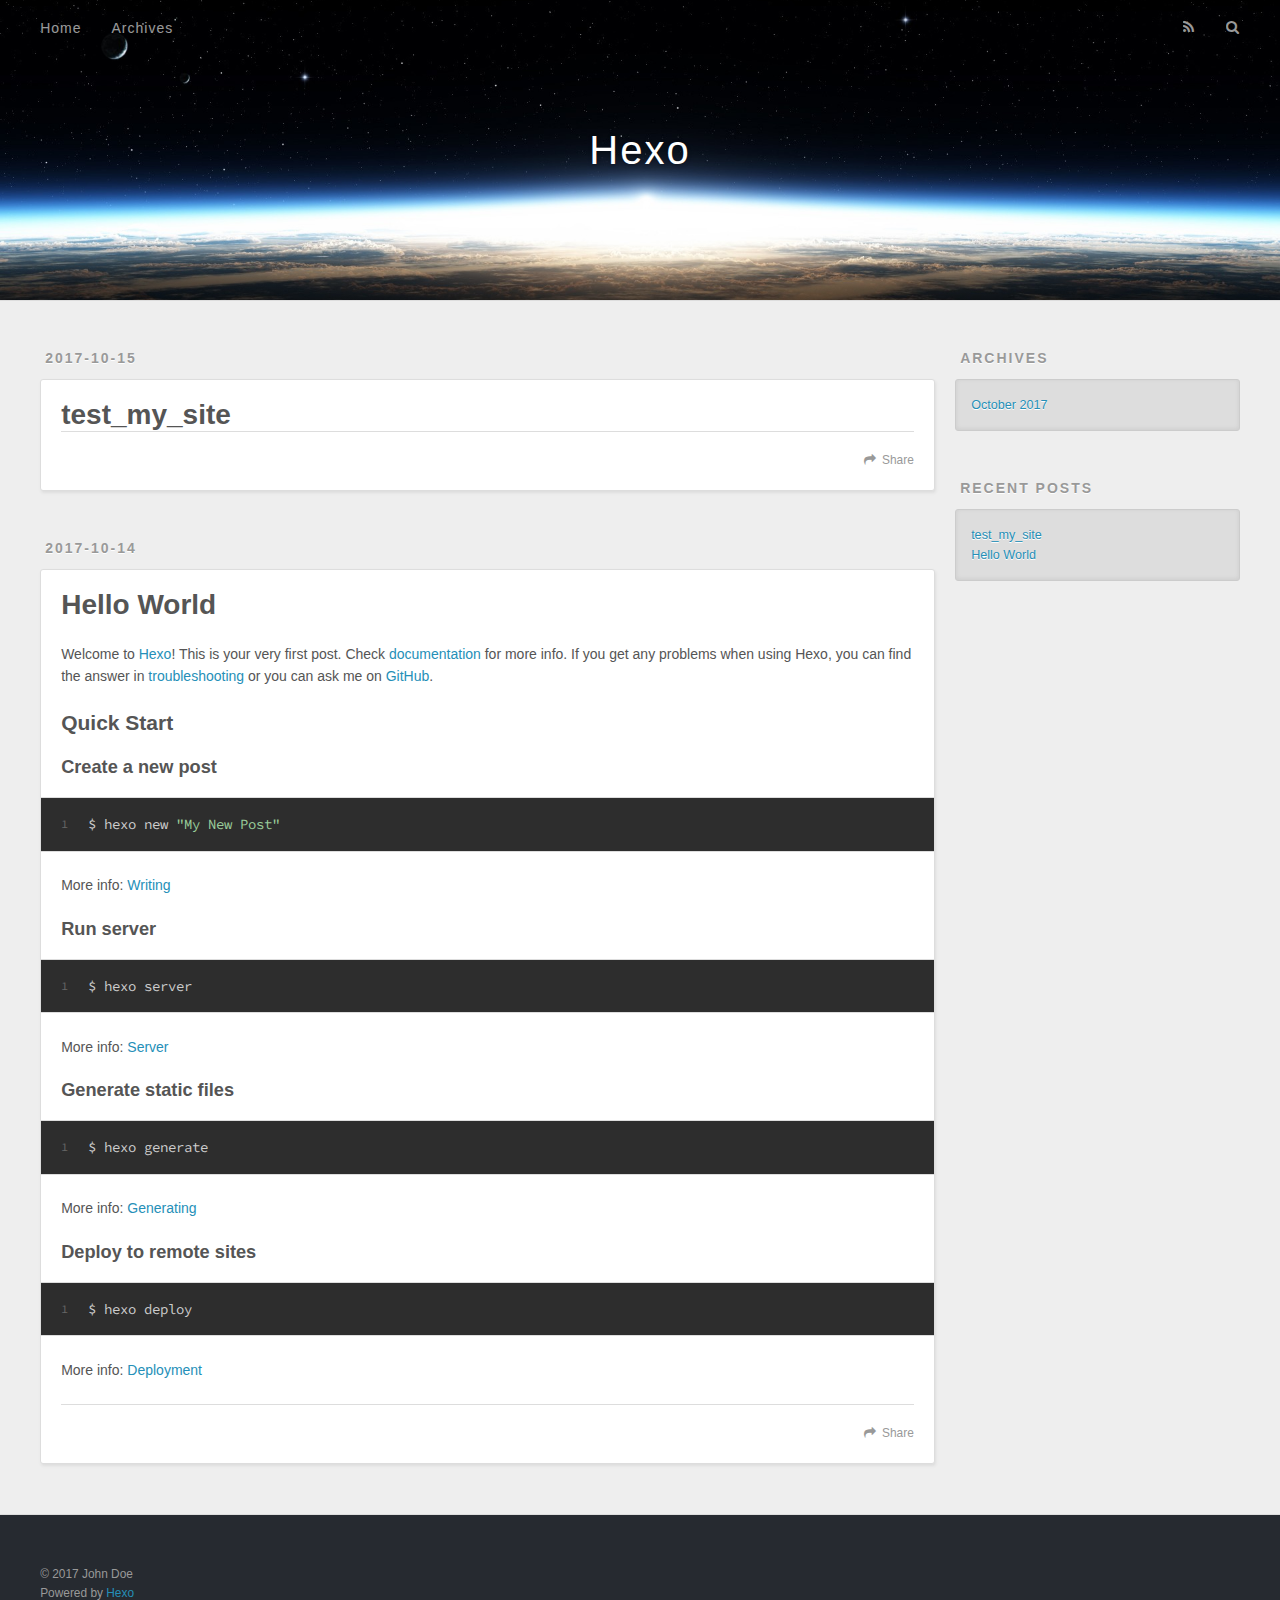
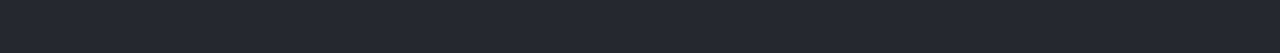
==== commit 2ca83fb7: "Site updated: 2017-10-15 20:52:12" ====
--- a/index.html
+++ b/index.html
@@ -48,9 +48,9 @@
       </nav>
       <nav id="sub-nav">
         
-          <a id="nav-rss-link" class="nav-icon" href="/atom.xml" title="Flux RSS"></a>
-        
-        <a id="nav-search-btn" class="nav-icon" title="Rechercher"></a>
+          <a id="nav-rss-link" class="nav-icon" href="/atom.xml" title="RSS Feed"></a>
+        
+        <a id="nav-search-btn" class="nav-icon" title="Search"></a>
       </nav>
       <div id="search-form-wrap">
         <form action="//google.com/search" method="get" accept-charset="UTF-8" class="search-form"><input type="search" name="q" class="search-form-input" placeholder="Search"><button type="submit" class="search-form-submit">&#xF002;</button><input type="hidden" name="sitesearch" value="http://yoursite.com"></form>
@@ -87,7 +87,7 @@
       
     </div>
     <footer class="article-footer">
-      <a data-url="http://yoursite.com/2017/10/15/test-my-site/" data-id="cj8sphghf00017ovpirdzbstt" class="article-share-link">Partager</a>
+      <a data-url="http://yoursite.com/2017/10/15/test-my-site/" data-id="cj8sr2n4a0001esvpaw9ppfvg" class="article-share-link">Share</a>
       
       
     </footer>
@@ -132,7 +132,7 @@
       
     </div>
     <footer class="article-footer">
-      <a data-url="http://yoursite.com/2017/10/14/hello-world/" data-id="cj8sphgh800007ovpc4x1khan" class="article-share-link">Partager</a>
+      <a data-url="http://yoursite.com/2017/10/14/hello-world/" data-id="cj8sr2n420000esvpf082ijwh" class="article-share-link">Share</a>
       
       
     </footer>
@@ -167,7 +167,7 @@
   
     
   <div class="widget-wrap">
-    <h3 class="widget-title">Articles récents</h3>
+    <h3 class="widget-title">Recent Posts</h3>
     <div class="widget">
       <ul>
         
@@ -192,7 +192,7 @@
   <div class="outer">
     <div id="footer-info" class="inner">
       &copy; 2017 John Doe<br>
-      Propulsé by <a href="http://hexo.io/" target="_blank">Hexo</a>
+      Powered by <a href="http://hexo.io/" target="_blank">Hexo</a>
     </div>
   </div>
 </footer>
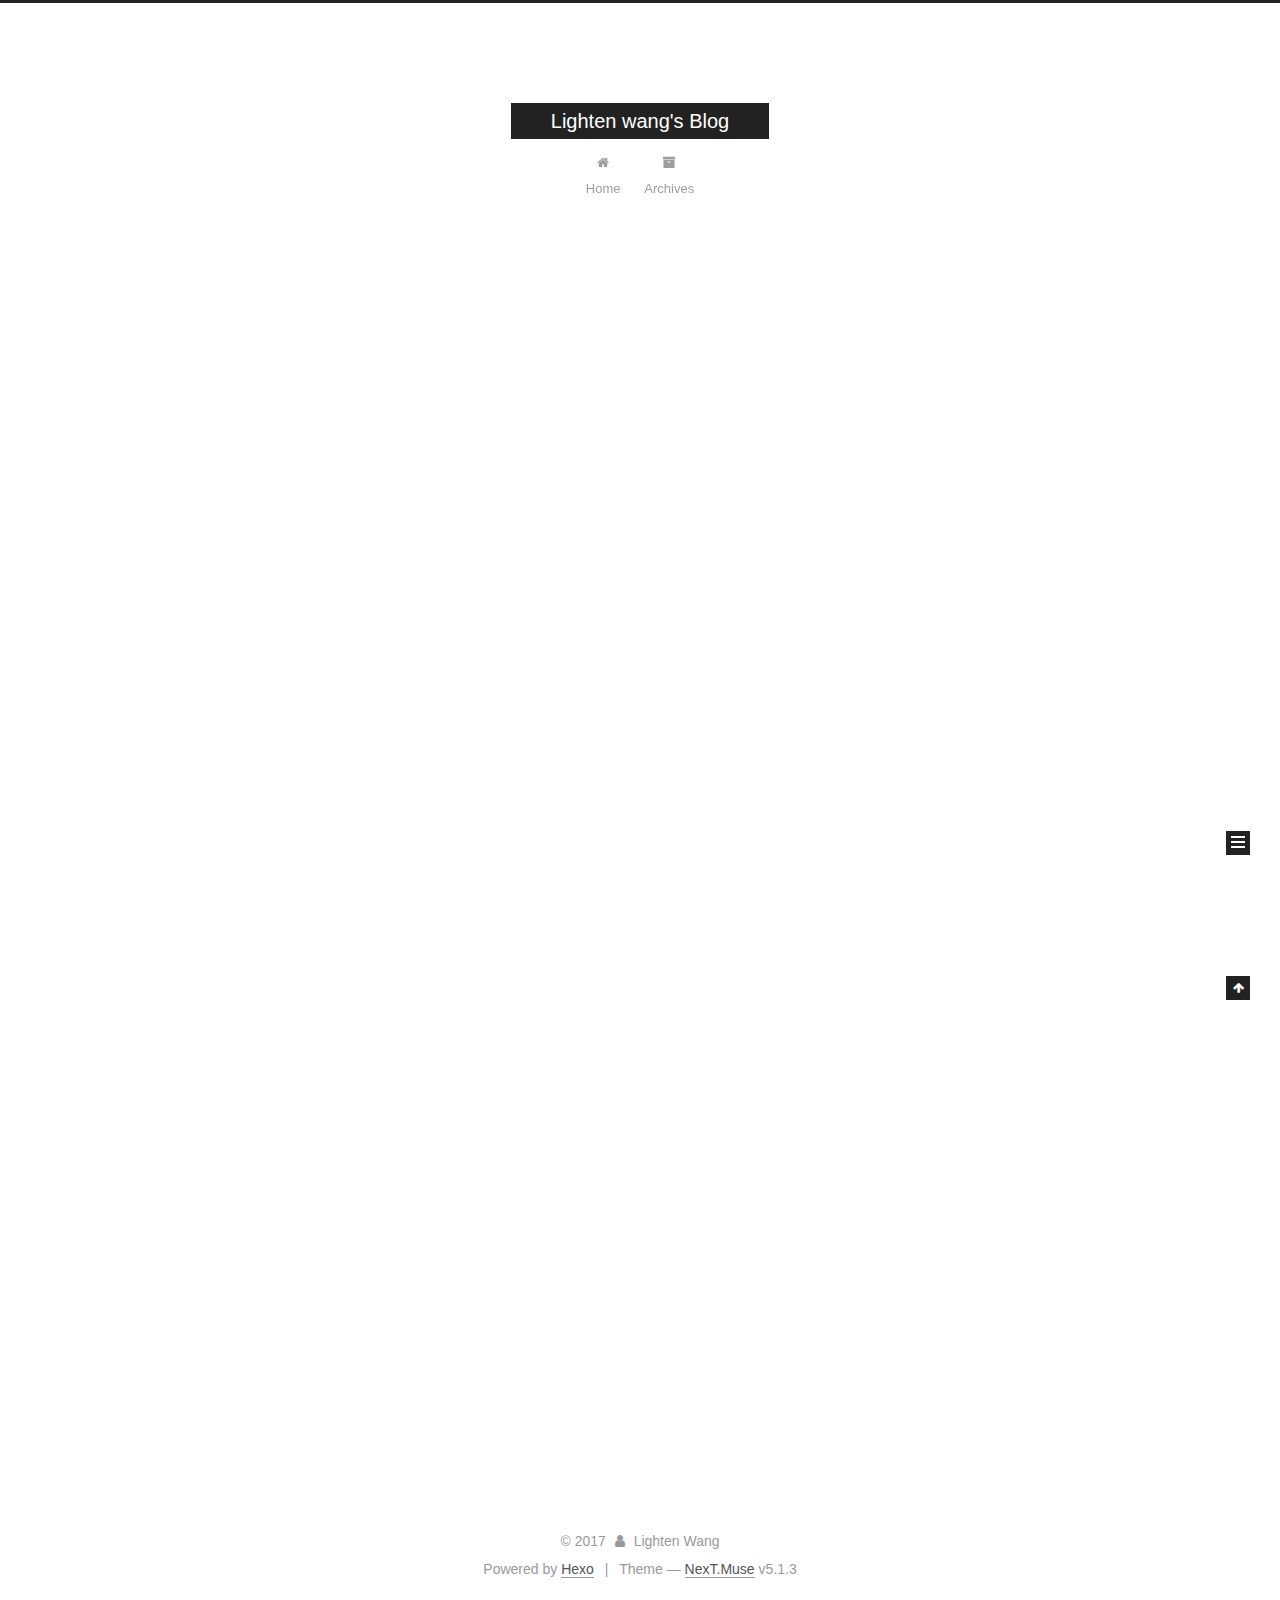
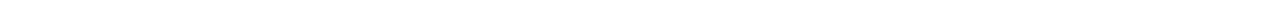
==== commit 0999a4f6: "Site updated: 2017-12-16 14:47:26" ====
--- a/index.html
+++ b/index.html
@@ -1,125 +1,427 @@
 <!DOCTYPE html>
-<html>
+
+
+
+  
+
+
+<html class="theme-next muse use-motion" lang="">
 <head>
-  <meta charset="utf-8">
-  
-  <title>Hexo</title>
-  <meta name="viewport" content="width=device-width, initial-scale=1, maximum-scale=1">
-  <meta property="og:type" content="website">
-<meta property="og:title" content="Hexo">
+  <meta charset="UTF-8"/>
+<meta http-equiv="X-UA-Compatible" content="IE=edge" />
+<meta name="viewport" content="width=device-width, initial-scale=1, maximum-scale=1"/>
+<meta name="theme-color" content="#222">
+
+
+
+
+
+
+
+
+
+<meta http-equiv="Cache-Control" content="no-transform" />
+<meta http-equiv="Cache-Control" content="no-siteapp" />
+
+
+
+
+
+
+
+
+
+
+
+
+
+
+
+
+  
+  
+  <link href="/lib/fancybox/source/jquery.fancybox.css?v=2.1.5" rel="stylesheet" type="text/css" />
+
+
+
+
+
+
+
+<link href="/lib/font-awesome/css/font-awesome.min.css?v=4.6.2" rel="stylesheet" type="text/css" />
+
+<link href="/css/main.css?v=5.1.3" rel="stylesheet" type="text/css" />
+
+
+  <link rel="apple-touch-icon" sizes="180x180" href="/images/apple-touch-icon-next.png?v=5.1.3">
+
+
+  <link rel="icon" type="image/png" sizes="32x32" href="/images/favicon-32x32-next.png?v=5.1.3">
+
+
+  <link rel="icon" type="image/png" sizes="16x16" href="/images/favicon-16x16-next.png?v=5.1.3">
+
+
+  <link rel="mask-icon" href="/images/logo.svg?v=5.1.3" color="#222">
+
+
+
+
+
+  <meta name="keywords" content="Hexo, NexT" />
+
+
+
+
+
+
+
+
+
+
+<meta name="description" content="To Be a life long learner and sharer!">
+<meta property="og:type" content="website">
+<meta property="og:title" content="Lighten wang&#39;s Blog">
 <meta property="og:url" content="http://yoursite.com/index.html">
-<meta property="og:site_name" content="Hexo">
+<meta property="og:site_name" content="Lighten wang&#39;s Blog">
+<meta property="og:description" content="To Be a life long learner and sharer!">
 <meta name="twitter:card" content="summary">
-<meta name="twitter:title" content="Hexo">
-  
-    <link rel="alternate" href="/atom.xml" title="Hexo" type="application/atom+xml">
-  
-  
-    <link rel="icon" href="/favicon.png">
-  
-  
-    <link href="//fonts.googleapis.com/css?family=Source+Code+Pro" rel="stylesheet" type="text/css">
-  
-  <link rel="stylesheet" href="/css/style.css">
-  
+<meta name="twitter:title" content="Lighten wang&#39;s Blog">
+<meta name="twitter:description" content="To Be a life long learner and sharer!">
+
+
+
+<script type="text/javascript" id="hexo.configurations">
+  var NexT = window.NexT || {};
+  var CONFIG = {
+    root: '/',
+    scheme: 'Muse',
+    version: '5.1.3',
+    sidebar: {"position":"left","display":"post","offset":12,"b2t":false,"scrollpercent":false,"onmobile":false},
+    fancybox: true,
+    tabs: true,
+    motion: {"enable":true,"async":false,"transition":{"post_block":"fadeIn","post_header":"slideDownIn","post_body":"slideDownIn","coll_header":"slideLeftIn","sidebar":"slideUpIn"}},
+    duoshuo: {
+      userId: '0',
+      author: 'Author'
+    },
+    algolia: {
+      applicationID: '',
+      apiKey: '',
+      indexName: '',
+      hits: {"per_page":10},
+      labels: {"input_placeholder":"Search for Posts","hits_empty":"We didn't find any results for the search: ${query}","hits_stats":"${hits} results found in ${time} ms"}
+    }
+  };
+</script>
+
+
+
+  <link rel="canonical" href="http://yoursite.com/"/>
+
+
+
+
+
+  <title>Lighten wang's Blog</title>
+  
+
+
+
+
+
+
+
 
 </head>
 
-<body>
-  <div id="container">
-    <div id="wrap">
-      <header id="header">
-  <div id="banner"></div>
-  <div id="header-outer" class="outer">
-    <div id="header-title" class="inner">
-      <h1 id="logo-wrap">
-        <a href="/" id="logo">Hexo</a>
-      </h1>
-      
+<body itemscope itemtype="http://schema.org/WebPage" lang="">
+
+  
+  
+    
+  
+
+  <div class="container sidebar-position-left 
+  page-home">
+    <div class="headband"></div>
+
+    <header id="header" class="header" itemscope itemtype="http://schema.org/WPHeader">
+      <div class="header-inner"><div class="site-brand-wrapper">
+  <div class="site-meta ">
+    
+
+    <div class="custom-logo-site-title">
+      <a href="/"  class="brand" rel="start">
+        <span class="logo-line-before"><i></i></span>
+        <span class="site-title">Lighten wang's Blog</span>
+        <span class="logo-line-after"><i></i></span>
+      </a>
     </div>
-    <div id="header-inner" class="inner">
-      <nav id="main-nav">
-        <a id="main-nav-toggle" class="nav-icon"></a>
-        
-          <a class="main-nav-link" href="/">Home</a>
-        
-          <a class="main-nav-link" href="/archives">Archives</a>
-        
-      </nav>
-      <nav id="sub-nav">
-        
-          <a id="nav-rss-link" class="nav-icon" href="/atom.xml" title="RSS Feed"></a>
-        
-        <a id="nav-search-btn" class="nav-icon" title="Search"></a>
-      </nav>
-      <div id="search-form-wrap">
-        <form action="//google.com/search" method="get" accept-charset="UTF-8" class="search-form"><input type="search" name="q" class="search-form-input" placeholder="Search"><button type="submit" class="search-form-submit">&#xF002;</button><input type="hidden" name="sitesearch" value="http://yoursite.com"></form>
-      </div>
+      
+        <p class="site-subtitle"></p>
+      
+  </div>
+
+  <div class="site-nav-toggle">
+    <button>
+      <span class="btn-bar"></span>
+      <span class="btn-bar"></span>
+      <span class="btn-bar"></span>
+    </button>
+  </div>
+</div>
+
+<nav class="site-nav">
+  
+
+  
+    <ul id="menu" class="menu">
+      
+        
+        <li class="menu-item menu-item-home">
+          <a href="/" rel="section">
+            
+              <i class="menu-item-icon fa fa-fw fa-home"></i> <br />
+            
+            Home
+          </a>
+        </li>
+      
+        
+        <li class="menu-item menu-item-archives">
+          <a href="/archives/" rel="section">
+            
+              <i class="menu-item-icon fa fa-fw fa-archive"></i> <br />
+            
+            Archives
+          </a>
+        </li>
+      
+
+      
+    </ul>
+  
+
+  
+</nav>
+
+
+
+ </div>
+    </header>
+
+    <main id="main" class="main">
+      <div class="main-inner">
+        <div class="content-wrap">
+          <div id="content" class="content">
+            
+  <section id="posts" class="posts-expand">
+    
+      
+
+  
+
+  
+  
+  
+
+  <article class="post post-type-normal" itemscope itemtype="http://schema.org/Article">
+  
+  
+  
+  <div class="post-block">
+    <link itemprop="mainEntityOfPage" href="http://yoursite.com/2017/10/15/test-my-site/">
+
+    <span hidden itemprop="author" itemscope itemtype="http://schema.org/Person">
+      <meta itemprop="name" content="Lighten Wang">
+      <meta itemprop="description" content="">
+      <meta itemprop="image" content="/images/avatar.gif">
+    </span>
+
+    <span hidden itemprop="publisher" itemscope itemtype="http://schema.org/Organization">
+      <meta itemprop="name" content="Lighten wang's Blog">
+    </span>
+
+    
+      <header class="post-header">
+
+        
+        
+          <h1 class="post-title" itemprop="name headline">
+                
+                <a class="post-title-link" href="/2017/10/15/test-my-site/" itemprop="url">test_my_site</a></h1>
+        
+
+        <div class="post-meta">
+          <span class="post-time">
+            
+              <span class="post-meta-item-icon">
+                <i class="fa fa-calendar-o"></i>
+              </span>
+              
+                <span class="post-meta-item-text">Posted on</span>
+              
+              <time title="Post created" itemprop="dateCreated datePublished" datetime="2017-10-15T20:04:53+08:00">
+                2017-10-15
+              </time>
+            
+
+            
+
+            
+          </span>
+
+          
+
+          
+            
+          
+
+          
+          
+
+          
+
+          
+
+          
+
+        </div>
+      </header>
+    
+
+    
+    
+    
+    <div class="post-body" itemprop="articleBody">
+
+      
+      
+
+      
+        
+          
+            
+          
+        
+      
     </div>
-  </div>
-</header>
-      <div class="outer">
-        <section id="main">
-  
-    <article id="post-test-my-site" class="article article-type-post" itemscope itemprop="blogPost">
-  <div class="article-meta">
-    <a href="/2017/10/15/test-my-site/" class="article-date">
-  <time datetime="2017-10-15T12:04:53.000Z" itemprop="datePublished">2017-10-15</time>
-</a>
-    
-  </div>
-  <div class="article-inner">
-    
-    
-      <header class="article-header">
-        
-  
-    <h1 itemprop="name">
-      <a class="article-title" href="/2017/10/15/test-my-site/">test_my_site</a>
-    </h1>
-  
-
-      </header>
-    
-    <div class="article-entry" itemprop="articleBody">
-      
-        
-      
-    </div>
-    <footer class="article-footer">
-      <a data-url="http://yoursite.com/2017/10/15/test-my-site/" data-id="cj8sr2n4a0001esvpaw9ppfvg" class="article-share-link">Share</a>
-      
+    
+    
+    
+
+    
+
+    
+
+    
+
+    <footer class="post-footer">
+      
+
+      
+
+      
+
+      
+      
+        <div class="post-eof"></div>
       
     </footer>
   </div>
   
-</article>
-
-
-  
-    <article id="post-hello-world" class="article article-type-post" itemscope itemprop="blogPost">
-  <div class="article-meta">
-    <a href="/2017/10/14/hello-world/" class="article-date">
-  <time datetime="2017-10-14T09:52:06.835Z" itemprop="datePublished">2017-10-14</time>
-</a>
-    
-  </div>
-  <div class="article-inner">
-    
-    
-      <header class="article-header">
-        
-  
-    <h1 itemprop="name">
-      <a class="article-title" href="/2017/10/14/hello-world/">Hello World</a>
-    </h1>
-  
-
+  
+  
+  </article>
+
+
+    
+      
+
+  
+
+  
+  
+  
+
+  <article class="post post-type-normal" itemscope itemtype="http://schema.org/Article">
+  
+  
+  
+  <div class="post-block">
+    <link itemprop="mainEntityOfPage" href="http://yoursite.com/2017/10/14/hello-world/">
+
+    <span hidden itemprop="author" itemscope itemtype="http://schema.org/Person">
+      <meta itemprop="name" content="Lighten Wang">
+      <meta itemprop="description" content="">
+      <meta itemprop="image" content="/images/avatar.gif">
+    </span>
+
+    <span hidden itemprop="publisher" itemscope itemtype="http://schema.org/Organization">
+      <meta itemprop="name" content="Lighten wang's Blog">
+    </span>
+
+    
+      <header class="post-header">
+
+        
+        
+          <h1 class="post-title" itemprop="name headline">
+                
+                <a class="post-title-link" href="/2017/10/14/hello-world/" itemprop="url">Hello World</a></h1>
+        
+
+        <div class="post-meta">
+          <span class="post-time">
+            
+              <span class="post-meta-item-icon">
+                <i class="fa fa-calendar-o"></i>
+              </span>
+              
+                <span class="post-meta-item-text">Posted on</span>
+              
+              <time title="Post created" itemprop="dateCreated datePublished" datetime="2017-10-14T17:52:06+08:00">
+                2017-10-14
+              </time>
+            
+
+            
+
+            
+          </span>
+
+          
+
+          
+            
+          
+
+          
+          
+
+          
+
+          
+
+          
+
+        </div>
       </header>
     
-    <div class="article-entry" itemprop="articleBody">
-      
-        <p>Welcome to <a href="https://hexo.io/" target="_blank" rel="external">Hexo</a>! This is your very first post. Check <a href="https://hexo.io/docs/" target="_blank" rel="external">documentation</a> for more info. If you get any problems when using Hexo, you can find the answer in <a href="https://hexo.io/docs/troubleshooting.html" target="_blank" rel="external">troubleshooting</a> or you can ask me on <a href="https://github.com/hexojs/hexo/issues" target="_blank" rel="external">GitHub</a>.</p>
+
+    
+    
+    
+    <div class="post-body" itemprop="articleBody">
+
+      
+      
+
+      
+        
+          
+            <p>Welcome to <a href="https://hexo.io/" target="_blank" rel="external">Hexo</a>! This is your very first post. Check <a href="https://hexo.io/docs/" target="_blank" rel="external">documentation</a> for more info. If you get any problems when using Hexo, you can find the answer in <a href="https://hexo.io/docs/troubleshooting.html" target="_blank" rel="external">troubleshooting</a> or you can ask me on <a href="https://github.com/hexojs/hexo/issues" target="_blank" rel="external">GitHub</a>.</p>
 <h2 id="Quick-Start"><a href="#Quick-Start" class="headerlink" title="Quick Start"></a>Quick Start</h2><h3 id="Create-a-new-post"><a href="#Create-a-new-post" class="headerlink" title="Create a new post"></a>Create a new post</h3><figure class="highlight bash"><table><tr><td class="gutter"><pre><div class="line">1</div></pre></td><td class="code"><pre><div class="line">$ hexo new <span class="string">"My New Post"</span></div></pre></td></tr></table></figure>
 <p>More info: <a href="https://hexo.io/docs/writing.html" target="_blank" rel="external">Writing</a></p>
 <h3 id="Run-server"><a href="#Run-server" class="headerlink" title="Run server"></a>Run server</h3><figure class="highlight bash"><table><tr><td class="gutter"><pre><div class="line">1</div></pre></td><td class="code"><pre><div class="line">$ hexo server</div></pre></td></tr></table></figure>
@@ -129,92 +431,309 @@
 <h3 id="Deploy-to-remote-sites"><a href="#Deploy-to-remote-sites" class="headerlink" title="Deploy to remote sites"></a>Deploy to remote sites</h3><figure class="highlight bash"><table><tr><td class="gutter"><pre><div class="line">1</div></pre></td><td class="code"><pre><div class="line">$ hexo deploy</div></pre></td></tr></table></figure>
 <p>More info: <a href="https://hexo.io/docs/deployment.html" target="_blank" rel="external">Deployment</a></p>
 
+          
+        
       
     </div>
-    <footer class="article-footer">
-      <a data-url="http://yoursite.com/2017/10/14/hello-world/" data-id="cj8sr2n420000esvpf082ijwh" class="article-share-link">Share</a>
-      
+    
+    
+    
+
+    
+
+    
+
+    
+
+    <footer class="post-footer">
+      
+
+      
+
+      
+
+      
+      
+        <div class="post-eof"></div>
       
     </footer>
   </div>
   
-</article>
-
-
-  
-
-</section>
-        
-          <aside id="sidebar">
-  
-    
-
-  
-    
-
-  
-    
-  
-    
-  <div class="widget-wrap">
-    <h3 class="widget-title">Archives</h3>
-    <div class="widget">
-      <ul class="archive-list"><li class="archive-list-item"><a class="archive-list-link" href="/archives/2017/10/">October 2017</a></li></ul>
+  
+  
+  </article>
+
+
+    
+  </section>
+
+  
+
+
+          </div>
+          
+
+
+          
+
+        </div>
+        
+          
+  
+  <div class="sidebar-toggle">
+    <div class="sidebar-toggle-line-wrap">
+      <span class="sidebar-toggle-line sidebar-toggle-line-first"></span>
+      <span class="sidebar-toggle-line sidebar-toggle-line-middle"></span>
+      <span class="sidebar-toggle-line sidebar-toggle-line-last"></span>
     </div>
   </div>
 
-
-  
-    
-  <div class="widget-wrap">
-    <h3 class="widget-title">Recent Posts</h3>
-    <div class="widget">
-      <ul>
-        
-          <li>
-            <a href="/2017/10/15/test-my-site/">test_my_site</a>
-          </li>
-        
-          <li>
-            <a href="/2017/10/14/hello-world/">Hello World</a>
-          </li>
-        
-      </ul>
+  <aside id="sidebar" class="sidebar">
+    
+    <div class="sidebar-inner">
+
+      
+
+      
+
+      <section class="site-overview-wrap sidebar-panel sidebar-panel-active">
+        <div class="site-overview">
+          <div class="site-author motion-element" itemprop="author" itemscope itemtype="http://schema.org/Person">
+            
+              <p class="site-author-name" itemprop="name">Lighten Wang</p>
+              <p class="site-description motion-element" itemprop="description">To Be a life long learner and sharer!</p>
+          </div>
+
+          <nav class="site-state motion-element">
+
+            
+              <div class="site-state-item site-state-posts">
+              
+                <a href="/archives/">
+              
+                  <span class="site-state-item-count">2</span>
+                  <span class="site-state-item-name">posts</span>
+                </a>
+              </div>
+            
+
+            
+
+            
+
+          </nav>
+
+          
+
+          <div class="links-of-author motion-element">
+            
+          </div>
+
+          
+          
+
+          
+          
+
+          
+
+        </div>
+      </section>
+
+      
+
+      
+
     </div>
+  </aside>
+
+
+        
+      </div>
+    </main>
+
+    <footer id="footer" class="footer">
+      <div class="footer-inner">
+        <div class="copyright">&copy; <span itemprop="copyrightYear">2017</span>
+  <span class="with-love">
+    <i class="fa fa-user"></i>
+  </span>
+  <span class="author" itemprop="copyrightHolder">Lighten Wang</span>
+
+  
+</div>
+
+
+  <div class="powered-by">Powered by <a class="theme-link" target="_blank" href="https://hexo.io">Hexo</a></div>
+
+
+
+  <span class="post-meta-divider">|</span>
+
+
+
+  <div class="theme-info">Theme &mdash; <a class="theme-link" target="_blank" href="https://github.com/iissnan/hexo-theme-next">NexT.Muse</a> v5.1.3</div>
+
+
+
+
+        
+
+
+
+
+
+
+
+        
+      </div>
+    </footer>
+
+    
+      <div class="back-to-top">
+        <i class="fa fa-arrow-up"></i>
+        
+      </div>
+    
+
+    
+
   </div>
 
   
-</aside>
-        
-      </div>
-      <footer id="footer">
-  
-  <div class="outer">
-    <div id="footer-info" class="inner">
-      &copy; 2017 John Doe<br>
-      Powered by <a href="http://hexo.io/" target="_blank">Hexo</a>
-    </div>
-  </div>
-</footer>
-    </div>
-    <nav id="mobile-nav">
-  
-    <a href="/" class="mobile-nav-link">Home</a>
-  
-    <a href="/archives" class="mobile-nav-link">Archives</a>
-  
-</nav>
-    
-
-<script src="//ajax.googleapis.com/ajax/libs/jquery/2.0.3/jquery.min.js"></script>
-
-
-  <link rel="stylesheet" href="/fancybox/jquery.fancybox.css">
-  <script src="/fancybox/jquery.fancybox.pack.js"></script>
-
-
-<script src="/js/script.js"></script>
-
-  </div>
+
+<script type="text/javascript">
+  if (Object.prototype.toString.call(window.Promise) !== '[object Function]') {
+    window.Promise = null;
+  }
+</script>
+
+
+
+
+
+
+
+
+
+  
+
+
+
+
+
+
+
+
+
+
+
+
+  
+  
+    <script type="text/javascript" src="/lib/jquery/index.js?v=2.1.3"></script>
+  
+
+  
+  
+    <script type="text/javascript" src="/lib/fastclick/lib/fastclick.min.js?v=1.0.6"></script>
+  
+
+  
+  
+    <script type="text/javascript" src="/lib/jquery_lazyload/jquery.lazyload.js?v=1.9.7"></script>
+  
+
+  
+  
+    <script type="text/javascript" src="/lib/velocity/velocity.min.js?v=1.2.1"></script>
+  
+
+  
+  
+    <script type="text/javascript" src="/lib/velocity/velocity.ui.min.js?v=1.2.1"></script>
+  
+
+  
+  
+    <script type="text/javascript" src="/lib/fancybox/source/jquery.fancybox.pack.js?v=2.1.5"></script>
+  
+
+
+  
+
+
+  <script type="text/javascript" src="/js/src/utils.js?v=5.1.3"></script>
+
+  <script type="text/javascript" src="/js/src/motion.js?v=5.1.3"></script>
+
+
+
+  
+  
+
+  
+
+  
+
+
+  <script type="text/javascript" src="/js/src/bootstrap.js?v=5.1.3"></script>
+
+
+
+  
+
+
+  
+
+
+
+
+	
+
+
+
+
+
+  
+
+
+
+
+
+  
+
+
+
+
+
+
+
+
+
+
+
+
+  
+
+
+
+
+
+  
+
+  
+
+  
+
+  
+  
+
+  
+
+  
+
+  
+
 </body>
-</html>+</html>
--- a/css/main.css
+++ b/css/main.css
@@ -0,0 +1,2661 @@
+/* normalize.css v3.0.2 | MIT License | git.io/normalize */
+html {
+  font-family: sans-serif; /* 1 */
+  -ms-text-size-adjust: 100%; /* 2 */
+  -webkit-text-size-adjust: 100%; /* 2 */
+}
+body {
+  margin: 0;
+}
+article,
+aside,
+details,
+figcaption,
+figure,
+footer,
+header,
+hgroup,
+main,
+menu,
+nav,
+section,
+summary {
+  display: block;
+}
+audio,
+canvas,
+progress,
+video {
+  display: inline-block; /* 1 */
+  vertical-align: baseline; /* 2 */
+}
+audio:not([controls]) {
+  display: none;
+  height: 0;
+}
+[hidden],
+template {
+  display: none;
+}
+a {
+  background-color: transparent;
+}
+a:active,
+a:hover {
+  outline: 0;
+}
+abbr[title] {
+  border-bottom: 1px dotted;
+}
+b,
+strong {
+  font-weight: bold;
+}
+dfn {
+  font-style: italic;
+}
+h1 {
+  font-size: 2em;
+  margin: 0.67em 0;
+}
+mark {
+  background: #ff0;
+  color: #000;
+}
+small {
+  font-size: 80%;
+}
+sub,
+sup {
+  font-size: 75%;
+  line-height: 0;
+  position: relative;
+  vertical-align: baseline;
+}
+sup {
+  top: -0.5em;
+}
+sub {
+  bottom: -0.25em;
+}
+img {
+  border: 0;
+}
+svg:not(:root) {
+  overflow: hidden;
+}
+figure {
+  margin: 1em 40px;
+}
+hr {
+  -moz-box-sizing: content-box;
+  box-sizing: content-box;
+  height: 0;
+}
+pre {
+  overflow: auto;
+}
+code,
+kbd,
+pre,
+samp {
+  font-family: monospace, monospace;
+  font-size: 1em;
+}
+button,
+input,
+optgroup,
+select,
+textarea {
+  color: inherit; /* 1 */
+  font: inherit; /* 2 */
+  margin: 0; /* 3 */
+}
+button {
+  overflow: visible;
+}
+button,
+select {
+  text-transform: none;
+}
+button,
+html input[type="button"],
+input[type="reset"],
+input[type="submit"] {
+  -webkit-appearance: button; /* 2 */
+  cursor: pointer; /* 3 */
+}
+button[disabled],
+html input[disabled] {
+  cursor: default;
+}
+button::-moz-focus-inner,
+input::-moz-focus-inner {
+  border: 0;
+  padding: 0;
+}
+input {
+  line-height: normal;
+}
+input[type="checkbox"],
+input[type="radio"] {
+  box-sizing: border-box; /* 1 */
+  padding: 0; /* 2 */
+}
+input[type="number"]::-webkit-inner-spin-button,
+input[type="number"]::-webkit-outer-spin-button {
+  height: auto;
+}
+input[type="search"] {
+  -webkit-appearance: textfield; /* 1 */
+  -moz-box-sizing: content-box;
+  -webkit-box-sizing: content-box; /* 2 */
+  box-sizing: content-box;
+}
+input[type="search"]::-webkit-search-cancel-button,
+input[type="search"]::-webkit-search-decoration {
+  -webkit-appearance: none;
+}
+fieldset {
+  border: 1px solid #c0c0c0;
+  margin: 0 2px;
+  padding: 0.35em 0.625em 0.75em;
+}
+legend {
+  border: 0; /* 1 */
+  padding: 0; /* 2 */
+}
+textarea {
+  overflow: auto;
+}
+optgroup {
+  font-weight: bold;
+}
+table {
+  border-collapse: collapse;
+  border-spacing: 0;
+}
+td,
+th {
+  padding: 0;
+}
+::selection {
+  background: #262a30;
+  color: #fff;
+}
+body {
+  position: relative;
+  font-family: 'Lato', "PingFang SC", "Microsoft YaHei", sans-serif;
+  font-size: 14px;
+  line-height: 2;
+  color: #555;
+  background: #fff;
+}
+@media (max-width: 767px) {
+  body {
+    padding-right: 0 !important;
+  }
+}
+@media (min-width: 768px) and (max-width: 991px) {
+  body {
+    padding-right: 0 !important;
+  }
+}
+@media (min-width: 1600px) {
+  body {
+    font-size: 16px;
+  }
+}
+h1,
+h2,
+h3,
+h4,
+h5,
+h6 {
+  margin: 0;
+  padding: 0;
+  font-weight: bold;
+  line-height: 1.5;
+  font-family: 'Lato', "PingFang SC", "Microsoft YaHei", sans-serif;
+}
+h2,
+h3,
+h4,
+h5,
+h6 {
+  margin: 20px 0 15px;
+}
+h1 {
+  font-size: 22px;
+}
+@media (max-width: 767px) {
+  h1 {
+    font-size: 18px;
+  }
+}
+h2 {
+  font-size: 20px;
+}
+@media (max-width: 767px) {
+  h2 {
+    font-size: 16px;
+  }
+}
+h3 {
+  font-size: 18px;
+}
+@media (max-width: 767px) {
+  h3 {
+    font-size: 14px;
+  }
+}
+h4 {
+  font-size: 16px;
+}
+@media (max-width: 767px) {
+  h4 {
+    font-size: 12px;
+  }
+}
+h5 {
+  font-size: 14px;
+}
+@media (max-width: 767px) {
+  h5 {
+    font-size: 10px;
+  }
+}
+h6 {
+  font-size: 12px;
+}
+@media (max-width: 767px) {
+  h6 {
+    font-size: 8px;
+  }
+}
+p {
+  margin: 0 0 20px 0;
+}
+a {
+  color: #555;
+  text-decoration: none;
+  outline: none;
+  border-bottom: 1px solid #999;
+  word-wrap: break-word;
+}
+a:hover {
+  color: #222;
+  border-bottom-color: #222;
+}
+blockquote {
+  margin: 0;
+  padding: 0;
+}
+img {
+  display: block;
+  margin: auto;
+  max-width: 100%;
+  height: auto;
+}
+hr {
+  margin: 40px 0;
+  height: 3px;
+  border: none;
+  background-color: #ddd;
+  background-image: repeating-linear-gradient(-45deg, #fff, #fff 4px, transparent 4px, transparent 8px);
+}
+blockquote {
+  padding: 0 15px;
+  color: #666;
+  border-left: 4px solid #ddd;
+}
+blockquote cite::before {
+  content: "-";
+  padding: 0 5px;
+}
+dt {
+  font-weight: 700;
+}
+dd {
+  margin: 0;
+  padding: 0;
+}
+kbd {
+  border: 1px solid #ccc;
+  border-radius: 0.2em;
+  box-shadow: 0.1em 0.1em 0.2em rgba(0,0,0,0.1);
+  background-color: #f9f9f9;
+  font-family: inherit;
+  background-image: -webkit-linear-gradient(top, #eee, #fff, #eee);
+  padding: 0.1em 0.3em;
+  white-space: nowrap;
+}
+.text-left {
+  text-align: left;
+}
+.text-center {
+  text-align: center;
+}
+.text-right {
+  text-align: right;
+}
+.text-justify {
+  text-align: justify;
+}
+.text-nowrap {
+  white-space: nowrap;
+}
+.text-lowercase {
+  text-transform: lowercase;
+}
+.text-uppercase {
+  text-transform: uppercase;
+}
+.text-capitalize {
+  text-transform: capitalize;
+}
+.center-block {
+  display: block;
+  margin-left: auto;
+  margin-right: auto;
+}
+.clearfix:before,
+.clearfix:after {
+  content: " ";
+  display: table;
+}
+.clearfix:after {
+  clear: both;
+}
+.pullquote {
+  width: 45%;
+}
+.pullquote.left {
+  float: left;
+  margin-left: 5px;
+  margin-right: 10px;
+}
+.pullquote.right {
+  float: right;
+  margin-left: 10px;
+  margin-right: 5px;
+}
+.affix.affix.affix {
+  position: fixed;
+}
+.translation {
+  margin-top: -20px;
+  font-size: 14px;
+  color: #999;
+}
+.scrollbar-measure {
+  width: 100px;
+  height: 100px;
+  overflow: scroll;
+  position: absolute;
+  top: -9999px;
+}
+.use-motion .motion-element {
+  opacity: 0;
+}
+table {
+  margin: 20px 0;
+  width: 100%;
+  border-collapse: collapse;
+  border-spacing: 0;
+  border: 1px solid #ddd;
+  font-size: 14px;
+  table-layout: fixed;
+  word-wrap: break-all;
+}
+table>tbody>tr:nth-of-type(odd) {
+  background-color: #f9f9f9;
+}
+table>tbody>tr:hover {
+  background-color: #f5f5f5;
+}
+caption,
+th,
+td {
+  padding: 8px;
+  text-align: left;
+  vertical-align: middle;
+  font-weight: normal;
+}
+th,
+td {
+  border-bottom: 3px solid #ddd;
+  border-right: 1px solid #eee;
+}
+th {
+  padding-bottom: 10px;
+  font-weight: 700;
+}
+td {
+  border-bottom-width: 1px;
+}
+html,
+body {
+  height: 100%;
+}
+.container {
+  position: relative;
+  min-height: 100%;
+}
+.header-inner {
+  margin: 0 auto;
+  padding: 100px 0 70px;
+  width: 700px;
+}
+@media (min-width: 1600px) {
+  .container .header-inner {
+    width: 900px;
+  }
+}
+.main {
+  padding-bottom: 150px;
+}
+.main-inner {
+  margin: 0 auto;
+  width: 700px;
+}
+@media (min-width: 1600px) {
+  .container .main-inner {
+    width: 900px;
+  }
+}
+.footer {
+  position: absolute;
+  left: 0;
+  bottom: 0;
+  width: 100%;
+  min-height: 50px;
+}
+.footer-inner {
+  box-sizing: border-box;
+  margin: 20px auto;
+  width: 700px;
+}
+@media (min-width: 1600px) {
+  .container .footer-inner {
+    width: 900px;
+  }
+}
+pre,
+.highlight {
+  overflow: auto;
+  margin: 20px 0;
+  padding: 0;
+  font-size: 13px;
+  color: #4d4d4c;
+  background: #f7f7f7;
+  line-height: 1.6;
+}
+pre,
+code {
+  font-family: consolas, Menlo, "PingFang SC", "Microsoft YaHei", monospace;
+}
+code {
+  padding: 2px 4px;
+  word-wrap: break-word;
+  color: #555;
+  background: #eee;
+  border-radius: 3px;
+  font-size: 13px;
+}
+pre {
+  padding: 10px;
+}
+pre code {
+  padding: 0;
+  color: #4d4d4c;
+  background: none;
+  text-shadow: none;
+}
+.highlight {
+  border-radius: 1px;
+}
+.highlight pre {
+  border: none;
+  margin: 0;
+  padding: 10px 0;
+}
+.highlight table {
+  margin: 0;
+  width: auto;
+  border: none;
+}
+.highlight td {
+  border: none;
+  padding: 0;
+}
+.highlight figcaption {
+  font-size: 1em;
+  color: #4d4d4c;
+  line-height: 1em;
+  margin-bottom: 1em;
+}
+.highlight figcaption:before,
+.highlight figcaption:after {
+  content: " ";
+  display: table;
+}
+.highlight figcaption:after {
+  clear: both;
+}
+.highlight figcaption a {
+  float: right;
+  color: #4d4d4c;
+}
+.highlight figcaption a:hover {
+  border-bottom-color: #4d4d4c;
+}
+.highlight .gutter pre {
+  padding-left: 10px;
+  padding-right: 10px;
+  color: #869194;
+  text-align: right;
+  background-color: #eff2f3;
+}
+.highlight .code pre {
+  width: 100%;
+  padding-left: 10px;
+  padding-right: 10px;
+  background-color: #f7f7f7;
+}
+.highlight .line {
+  height: 20px;
+}
+.gutter {
+  -webkit-user-select: none;
+  -moz-user-select: none;
+  -ms-user-select: none;
+  user-select: none;
+}
+.gist table {
+  width: auto;
+}
+.gist table td {
+  border: none;
+}
+pre .deletion {
+  background: #fdd;
+}
+pre .addition {
+  background: #dfd;
+}
+pre .meta {
+  color: #8959a8;
+}
+pre .comment {
+  color: #8e908c;
+}
+pre .variable,
+pre .attribute,
+pre .tag,
+pre .regexp,
+pre .ruby .constant,
+pre .xml .tag .title,
+pre .xml .pi,
+pre .xml .doctype,
+pre .html .doctype,
+pre .css .id,
+pre .css .class,
+pre .css .pseudo {
+  color: #c82829;
+}
+pre .number,
+pre .preprocessor,
+pre .built_in,
+pre .literal,
+pre .params,
+pre .constant,
+pre .command {
+  color: #f5871f;
+}
+pre .ruby .class .title,
+pre .css .rules .attribute,
+pre .string,
+pre .value,
+pre .inheritance,
+pre .header,
+pre .ruby .symbol,
+pre .xml .cdata,
+pre .special,
+pre .number,
+pre .formula {
+  color: #718c00;
+}
+pre .title,
+pre .css .hexcolor {
+  color: #3e999f;
+}
+pre .function,
+pre .python .decorator,
+pre .python .title,
+pre .ruby .function .title,
+pre .ruby .title .keyword,
+pre .perl .sub,
+pre .javascript .title,
+pre .coffeescript .title {
+  color: #4271ae;
+}
+pre .keyword,
+pre .javascript .function {
+  color: #8959a8;
+}
+.full-image.full-image.full-image {
+  border: none;
+  max-width: 100%;
+  width: auto;
+  margin: 20px auto;
+}
+@media (min-width: 992px) {
+  .full-image.full-image.full-image {
+    max-width: none;
+    width: 110%;
+    margin: 25px -5%;
+  }
+}
+.blockquote-center,
+.page-home .post-type-quote blockquote,
+.page-post-detail .post-type-quote blockquote {
+  position: relative;
+  margin: 40px 0;
+  padding: 0;
+  border-left: none;
+  text-align: center;
+}
+.blockquote-center::before,
+.page-home .post-type-quote blockquote::before,
+.page-post-detail .post-type-quote blockquote::before,
+.blockquote-center::after,
+.page-home .post-type-quote blockquote::after,
+.page-post-detail .post-type-quote blockquote::after {
+  position: absolute;
+  content: ' ';
+  display: block;
+  width: 100%;
+  height: 24px;
+  opacity: 0.2;
+  background-repeat: no-repeat;
+  background-position: 0 -6px;
+  background-size: 22px 22px;
+}
+.blockquote-center::before,
+.page-home .post-type-quote blockquote::before,
+.page-post-detail .post-type-quote blockquote::before {
+  top: -20px;
+  background-image: url("../images/quote-l.svg");
+  border-top: 1px solid #ccc;
+}
+.blockquote-center::after,
+.page-home .post-type-quote blockquote::after,
+.page-post-detail .post-type-quote blockquote::after {
+  bottom: -20px;
+  background-image: url("../images/quote-r.svg");
+  border-bottom: 1px solid #ccc;
+  background-position: 100% 8px;
+}
+.blockquote-center p,
+.page-home .post-type-quote blockquote p,
+.page-post-detail .post-type-quote blockquote p,
+.blockquote-center div,
+.page-home .post-type-quote blockquote div,
+.page-post-detail .post-type-quote blockquote div {
+  text-align: center;
+}
+.post .post-body .group-picture img {
+  box-sizing: border-box;
+  padding: 0 3px;
+  border: none;
+}
+.post .group-picture-row {
+  overflow: hidden;
+  margin-top: 6px;
+}
+.post .group-picture-row:first-child {
+  margin-top: 0;
+}
+.post .group-picture-column {
+  float: left;
+}
+.page-post-detail .post-body .group-picture-column {
+  float: none;
+  margin-top: 10px;
+  width: auto !important;
+}
+.page-post-detail .post-body .group-picture-column img {
+  margin: 0 auto;
+}
+.page-archive .group-picture-container {
+  overflow: hidden;
+}
+.page-archive .group-picture-row {
+  float: left;
+}
+.page-archive .group-picture-row:first-child {
+  margin-top: 6px;
+}
+.page-archive .group-picture-column {
+  max-width: 150px;
+  max-height: 150px;
+}
+.post-body .note {
+  position: relative;
+  padding: 15px;
+  margin-bottom: 20px;
+  border: 1px solid #eee;
+  border-left-width: 5px;
+  border-radius: 3px;
+}
+.post-body .note h2,
+.post-body .note h3,
+.post-body .note h4,
+.post-body .note h5,
+.post-body .note h6 {
+  margin-top: 0;
+  margin-bottom: 0;
+  border-bottom: initial;
+  padding-top: 0 !important;
+}
+.post-body .note p:first-child,
+.post-body .note ul:first-child,
+.post-body .note ol:first-child,
+.post-body .note table:first-child,
+.post-body .note pre:first-child,
+.post-body .note blockquote:first-child {
+  margin-top: 0;
+}
+.post-body .note p:last-child,
+.post-body .note ul:last-child,
+.post-body .note ol:last-child,
+.post-body .note table:last-child,
+.post-body .note pre:last-child,
+.post-body .note blockquote:last-child {
+  margin-bottom: 0;
+}
+.post-body .note.default {
+  border-left-color: #777;
+}
+.post-body .note.default h2,
+.post-body .note.default h3,
+.post-body .note.default h4,
+.post-body .note.default h5,
+.post-body .note.default h6 {
+  color: #777;
+}
+.post-body .note.primary {
+  border-left-color: #6f42c1;
+}
+.post-body .note.primary h2,
+.post-body .note.primary h3,
+.post-body .note.primary h4,
+.post-body .note.primary h5,
+.post-body .note.primary h6 {
+  color: #6f42c1;
+}
+.post-body .note.info {
+  border-left-color: #428bca;
+}
+.post-body .note.info h2,
+.post-body .note.info h3,
+.post-body .note.info h4,
+.post-body .note.info h5,
+.post-body .note.info h6 {
+  color: #428bca;
+}
+.post-body .note.success {
+  border-left-color: #5cb85c;
+}
+.post-body .note.success h2,
+.post-body .note.success h3,
+.post-body .note.success h4,
+.post-body .note.success h5,
+.post-body .note.success h6 {
+  color: #5cb85c;
+}
+.post-body .note.warning {
+  border-left-color: #f0ad4e;
+}
+.post-body .note.warning h2,
+.post-body .note.warning h3,
+.post-body .note.warning h4,
+.post-body .note.warning h5,
+.post-body .note.warning h6 {
+  color: #f0ad4e;
+}
+.post-body .note.danger {
+  border-left-color: #d9534f;
+}
+.post-body .note.danger h2,
+.post-body .note.danger h3,
+.post-body .note.danger h4,
+.post-body .note.danger h5,
+.post-body .note.danger h6 {
+  color: #d9534f;
+}
+.post-body .label {
+  display: inline;
+  padding: 0 2px;
+  white-space: nowrap;
+}
+.post-body .label.default {
+  background-color: #f0f0f0;
+}
+.post-body .label.primary {
+  background-color: #efe6f7;
+}
+.post-body .label.info {
+  background-color: #e5f2f8;
+}
+.post-body .label.success {
+  background-color: #e7f4e9;
+}
+.post-body .label.warning {
+  background-color: #fcf6e1;
+}
+.post-body .label.danger {
+  background-color: #fae8eb;
+}
+.post-body .tabs {
+  position: relative;
+  display: block;
+  margin-bottom: 20px;
+  padding-top: 10px;
+}
+.post-body .tabs ul.nav-tabs {
+  margin: 0;
+  padding: 0;
+  display: flex;
+  margin-bottom: -1px;
+}
+@media (max-width: 413px) {
+  .post-body .tabs ul.nav-tabs {
+    display: block;
+    margin-bottom: 5px;
+  }
+}
+.post-body .tabs ul.nav-tabs li.tab {
+  list-style-type: none !important;
+  margin: 0 0.25em 0 0;
+  border-top: 3px solid transparent;
+  border-left: 1px solid transparent;
+  border-right: 1px solid transparent;
+}
+@media (max-width: 413px) {
+  .post-body .tabs ul.nav-tabs li.tab {
+    margin: initial;
+    border-top: 1px solid transparent;
+    border-left: 3px solid transparent;
+    border-right: 1px solid transparent;
+    border-bottom: 1px solid transparent;
+  }
+}
+.post-body .tabs ul.nav-tabs li.tab a {
+  outline: 0;
+  border-bottom: initial;
+  display: block;
+  line-height: 1.8em;
+  padding: 0.25em 0.75em;
+  transition-duration: 0.2s;
+  transition-timing-function: ease-out;
+  transition-delay: 0s;
+}
+.post-body .tabs ul.nav-tabs li.tab a i {
+  width: 1.285714285714286em;
+}
+.post-body .tabs ul.nav-tabs li.tab.active {
+  border-top: 3px solid #fc6423;
+  border-left: 1px solid #ddd;
+  border-right: 1px solid #ddd;
+  background-color: #fff;
+}
+@media (max-width: 413px) {
+  .post-body .tabs ul.nav-tabs li.tab.active {
+    border-top: 1px solid #ddd;
+    border-left: 3px solid #fc6423;
+    border-right: 1px solid #ddd;
+    border-bottom: 1px solid #ddd;
+  }
+}
+.post-body .tabs ul.nav-tabs li.tab.active a {
+  cursor: default;
+  color: #555;
+}
+.post-body .tabs .tab-content {
+  background-color: #fff;
+}
+.post-body .tabs .tab-content .tab-pane {
+  border: 1px solid #ddd;
+  padding: 20px 20px 0 20px;
+}
+.post-body .tabs .tab-content .tab-pane:not(.active) {
+  display: none !important;
+}
+.post-body .tabs .tab-content .tab-pane.active {
+  display: block !important;
+}
+.btn {
+  display: inline-block;
+  padding: 0 20px;
+  font-size: 14px;
+  color: #fff;
+  background: #222;
+  border: 2px solid #222;
+  text-decoration: none;
+  border-radius: 0;
+  transition-property: background-color;
+  transition-duration: 0.2s;
+  transition-timing-function: ease-in-out;
+  transition-delay: 0s;
+  line-height: 2;
+}
+.btn:hover {
+  border-color: #222;
+  color: #222;
+  background: #fff;
+}
+.btn +.btn {
+  margin: 0 0 8px 8px;
+}
+.btn .fa-fw {
+  width: 1.285714285714286em;
+  text-align: left;
+}
+.btn-bar {
+  display: block;
+  width: 22px;
+  height: 2px;
+  background: #555;
+  border-radius: 1px;
+}
+.btn-bar+.btn-bar {
+  margin-top: 4px;
+}
+.pagination {
+  margin: 120px 0 40px;
+  text-align: center;
+  border-top: 1px solid #eee;
+}
+.page-number-basic,
+.pagination .prev,
+.pagination .next,
+.pagination .page-number,
+.pagination .space {
+  display: inline-block;
+  position: relative;
+  top: -1px;
+  margin: 0 10px;
+  padding: 0 11px;
+}
+@media (max-width: 767px) {
+  .page-number-basic,
+  .pagination .prev,
+  .pagination .next,
+  .pagination .page-number,
+  .pagination .space {
+    margin: 0 5px;
+  }
+}
+.pagination .prev,
+.pagination .next,
+.pagination .page-number {
+  border-bottom: 0;
+  border-top: 1px solid #eee;
+  transition-property: border-color;
+  transition-duration: 0.2s;
+  transition-timing-function: ease-in-out;
+  transition-delay: 0s;
+}
+.pagination .prev:hover,
+.pagination .next:hover,
+.pagination .page-number:hover {
+  border-top-color: #222;
+}
+.pagination .space {
+  padding: 0;
+  margin: 0;
+}
+.pagination .prev {
+  margin-left: 0;
+}
+.pagination .next {
+  margin-right: 0;
+}
+.pagination .page-number.current {
+  color: #fff;
+  background: #ccc;
+  border-top-color: #ccc;
+}
+@media (max-width: 767px) {
+  .pagination {
+    border-top: none;
+  }
+  .pagination .prev,
+  .pagination .next,
+  .pagination .page-number {
+    margin-bottom: 10px;
+    border-top: 0;
+    border-bottom: 1px solid #eee;
+    padding: 0 10px;
+  }
+  .pagination .prev:hover,
+  .pagination .next:hover,
+  .pagination .page-number:hover {
+    border-bottom-color: #222;
+  }
+}
+.comments {
+  margin: 60px 20px 0;
+}
+.tag-cloud {
+  text-align: center;
+}
+.tag-cloud a {
+  display: inline-block;
+  margin: 10px;
+}
+.back-to-top {
+  box-sizing: border-box;
+  position: fixed;
+  bottom: -100px;
+  right: 30px;
+  z-index: 1050;
+  padding: 0 6px;
+  width: 24px;
+  background: #222;
+  font-size: 12px;
+  opacity: 1;
+  color: #fff;
+  cursor: pointer;
+  text-align: center;
+  -webkit-transform: translateZ(0);
+  transition-property: bottom;
+  transition-duration: 0.2s;
+  transition-timing-function: ease-in-out;
+  transition-delay: 0s;
+}
+@media (min-width: 768px) and (max-width: 991px) {
+  .back-to-top {
+    display: none !important;
+  }
+}
+@media (max-width: 767px) {
+  .back-to-top {
+    display: none !important;
+  }
+}
+.back-to-top.back-to-top-on {
+  bottom: 19px;
+}
+.header {
+  background: transparent;
+}
+.header-inner {
+  position: relative;
+}
+.headband {
+  height: 3px;
+  background: #222;
+}
+.site-meta {
+  margin: 0;
+  text-align: center;
+}
+@media (max-width: 767px) {
+  .site-meta {
+    text-align: center;
+  }
+}
+.brand {
+  position: relative;
+  display: inline-block;
+  padding: 0 40px;
+  color: #fff;
+  background: #222;
+  border-bottom: none;
+}
+.brand:hover {
+  color: #fff;
+}
+.logo {
+  display: inline-block;
+  margin-right: 5px;
+  line-height: 36px;
+  vertical-align: top;
+}
+.site-title {
+  display: inline-block;
+  vertical-align: top;
+  line-height: 36px;
+  font-size: 20px;
+  font-weight: normal;
+  font-family: 'Lato', "PingFang SC", "Microsoft YaHei", sans-serif;
+}
+.site-subtitle {
+  margin-top: 10px;
+  font-size: 13px;
+  color: #999;
+}
+.use-motion .brand {
+  opacity: 0;
+}
+.use-motion .logo,
+.use-motion .site-title,
+.use-motion .site-subtitle {
+  opacity: 0;
+  position: relative;
+  top: -10px;
+}
+.site-nav-toggle {
+  display: none;
+  position: absolute;
+  top: 10px;
+  left: 10px;
+}
+@media (max-width: 767px) {
+  .site-nav-toggle {
+    display: block;
+  }
+}
+.site-nav-toggle button {
+  margin-top: 2px;
+  padding: 9px 10px;
+  background: transparent;
+  border: none;
+}
+@media (max-width: 767px) {
+  .site-nav {
+    display: none;
+    margin: 0 -10px;
+    padding: 0 10px;
+    clear: both;
+    border-top: 1px solid #ddd;
+  }
+}
+@media (min-width: 768px) and (max-width: 991px) {
+  .site-nav {
+    display: block !important;
+  }
+}
+@media (min-width: 992px) {
+  .site-nav {
+    display: block !important;
+  }
+}
+.menu {
+  margin-top: 20px;
+  padding-left: 0;
+  text-align: center;
+}
+.menu .menu-item {
+  display: inline-block;
+  margin: 0 10px;
+  list-style: none;
+}
+@media screen and (max-width: 767px) {
+  .menu .menu-item {
+    margin-top: 10px;
+  }
+}
+.menu .menu-item a {
+  display: block;
+  font-size: 13px;
+  line-height: inherit;
+  border-bottom: 1px solid transparent;
+  transition-property: border-color;
+  transition-duration: 0.2s;
+  transition-timing-function: ease-in-out;
+  transition-delay: 0s;
+}
+.menu .menu-item a:hover {
+  border-bottom-color: #222;
+}
+.menu .menu-item .fa {
+  margin-right: 5px;
+}
+.use-motion .menu-item {
+  opacity: 0;
+}
+.post-body {
+  font-family: 'Lato', "PingFang SC", "Microsoft YaHei", sans-serif;
+}
+@media (max-width: 767px) {
+  .post-body {
+    word-break: break-word;
+  }
+}
+.post-body .fancybox img {
+  display: block !important;
+  margin: 0 auto;
+  cursor: pointer;
+  cursor: zoom-in;
+  cursor: -webkit-zoom-in;
+}
+.post-body .image-caption,
+.post-body .figure .caption {
+  margin: -20px auto 15px;
+  text-align: center;
+  font-size: 14px;
+  color: #999;
+  font-weight: bold;
+  line-height: 1;
+}
+.post-sticky-flag {
+  display: inline-block;
+  font-size: 16px;
+  -ms-transform: rotate(30deg);
+  -webkit-transform: rotate(30deg);
+  -moz-transform: rotate(30deg);
+  -ms-transform: rotate(30deg);
+  -o-transform: rotate(30deg);
+  transform: rotate(30deg);
+}
+.use-motion .post-block,
+.use-motion .pagination,
+.use-motion .comments {
+  opacity: 0;
+}
+.use-motion .post-header {
+  opacity: 0;
+}
+.use-motion .post-body {
+  opacity: 0;
+}
+.use-motion .collection-title {
+  opacity: 0;
+}
+.posts-expand {
+  padding-top: 40px;
+}
+@media (max-width: 767px) {
+  .posts-expand {
+    margin: 0 20px;
+  }
+  .post-body pre .gutter pre {
+    padding-right: 10px;
+  }
+  .post-body .highlight {
+    margin-left: 0px;
+    margin-right: 0px;
+    padding: 0;
+  }
+  .post-body .highlight .gutter pre {
+    padding-right: 10px;
+  }
+}
+@media (min-width: 992px) {
+  .posts-expand .post-body {
+    text-align: justify;
+  }
+}
+.posts-expand .post-body h2,
+.posts-expand .post-body h3,
+.posts-expand .post-body h4,
+.posts-expand .post-body h5,
+.posts-expand .post-body h6 {
+  padding-top: 10px;
+}
+.posts-expand .post-body h2 .header-anchor,
+.posts-expand .post-body h3 .header-anchor,
+.posts-expand .post-body h4 .header-anchor,
+.posts-expand .post-body h5 .header-anchor,
+.posts-expand .post-body h6 .header-anchor {
+  float: right;
+  margin-left: 10px;
+  color: #ccc;
+  border-bottom-style: none;
+  visibility: hidden;
+}
+.posts-expand .post-body h2 .header-anchor:hover,
+.posts-expand .post-body h3 .header-anchor:hover,
+.posts-expand .post-body h4 .header-anchor:hover,
+.posts-expand .post-body h5 .header-anchor:hover,
+.posts-expand .post-body h6 .header-anchor:hover {
+  color: inherit;
+}
+.posts-expand .post-body h2:hover .header-anchor,
+.posts-expand .post-body h3:hover .header-anchor,
+.posts-expand .post-body h4:hover .header-anchor,
+.posts-expand .post-body h5:hover .header-anchor,
+.posts-expand .post-body h6:hover .header-anchor {
+  visibility: visible;
+}
+.posts-expand .post-body ul li {
+  list-style: circle;
+}
+.posts-expand .post-body img {
+  box-sizing: border-box;
+  margin: auto;
+  padding: 3px;
+  border: 1px solid #ddd;
+}
+.posts-expand .post-body .fancybox img {
+  margin: 0 auto 25px;
+}
+@media (max-width: 767px) {
+  .posts-collapse {
+    margin: 0 20px;
+  }
+  .posts-collapse .post-title,
+  .posts-collapse .post-meta {
+    display: block;
+    width: auto;
+    text-align: left;
+  }
+}
+.posts-collapse {
+  position: relative;
+  z-index: 1010;
+  margin-left: 55px;
+}
+.posts-collapse::after {
+  content: " ";
+  position: absolute;
+  top: 20px;
+  left: 0;
+  margin-left: -2px;
+  width: 4px;
+  height: 100%;
+  background: #f5f5f5;
+  z-index: -1;
+}
+@media (max-width: 767px) {
+  .posts-collapse {
+    margin: 0 20px;
+  }
+}
+.posts-collapse .collection-title {
+  position: relative;
+  margin: 60px 0;
+}
+.posts-collapse .collection-title h1,
+.posts-collapse .collection-title h2 {
+  margin-left: 20px;
+}
+.posts-collapse .collection-title small {
+  color: #bbb;
+  margin-left: 5px;
+}
+.posts-collapse .collection-title::before {
+  content: " ";
+  position: absolute;
+  left: 0;
+  top: 50%;
+  margin-left: -4px;
+  margin-top: -4px;
+  width: 8px;
+  height: 8px;
+  background: #bbb;
+  border-radius: 50%;
+}
+.posts-collapse .post {
+  margin: 30px 0;
+}
+.posts-collapse .post-header {
+  position: relative;
+  transition-duration: 0.2s;
+  transition-timing-function: ease-in-out;
+  transition-delay: 0s;
+  transition-property: border;
+  border-bottom: 1px dashed #ccc;
+}
+.posts-collapse .post-header::before {
+  content: " ";
+  position: absolute;
+  left: 0;
+  top: 12px;
+  width: 6px;
+  height: 6px;
+  margin-left: -4px;
+  background: #bbb;
+  border-radius: 50%;
+  border: 1px solid #fff;
+  transition-duration: 0.2s;
+  transition-timing-function: ease-in-out;
+  transition-delay: 0s;
+  transition-property: background;
+}
+.posts-collapse .post-header:hover {
+  border-bottom-color: #666;
+}
+.posts-collapse .post-header:hover::before {
+  background: #222;
+}
+.posts-collapse .post-meta {
+  position: absolute;
+  font-size: 12px;
+  left: 20px;
+  top: 5px;
+}
+.posts-collapse .post-comments-count {
+  display: none;
+}
+.posts-collapse .post-title {
+  margin-left: 60px;
+  font-size: 16px;
+  font-weight: normal;
+  line-height: inherit;
+}
+.posts-collapse .post-title::after {
+  margin-left: 3px;
+  opacity: 0.6;
+}
+.posts-collapse .post-title a {
+  color: #666;
+  border-bottom: none;
+}
+.page-home .post-type-quote .post-header,
+.page-post-detail .post-type-quote .post-header,
+.page-home .post-type-quote .post-tags,
+.page-post-detail .post-type-quote .post-tags {
+  display: none;
+}
+.posts-expand .post-title {
+  text-align: center;
+  word-break: break-word;
+  font-weight: 400;
+}
+.posts-expand .post-title-link {
+  display: inline-block;
+  position: relative;
+  color: #555;
+  border-bottom: none;
+  line-height: 1.2;
+  vertical-align: top;
+}
+.posts-expand .post-title-link::before {
+  content: "";
+  position: absolute;
+  width: 100%;
+  height: 2px;
+  bottom: 0;
+  left: 0;
+  background-color: #000;
+  visibility: hidden;
+  -webkit-transform: scaleX(0);
+  -moz-transform: scaleX(0);
+  -ms-transform: scaleX(0);
+  -o-transform: scaleX(0);
+  transform: scaleX(0);
+  transition-duration: 0.2s;
+  transition-timing-function: ease-in-out;
+  transition-delay: 0s;
+}
+.posts-expand .post-title-link:hover::before {
+  visibility: visible;
+  -webkit-transform: scaleX(1);
+  -moz-transform: scaleX(1);
+  -ms-transform: scaleX(1);
+  -o-transform: scaleX(1);
+  transform: scaleX(1);
+}
+.posts-expand .post-title-link .fa {
+  font-size: 16px;
+}
+.posts-expand .post-meta {
+  margin: 3px 0 60px 0;
+  color: #999;
+  font-family: 'Lato', "PingFang SC", "Microsoft YaHei", sans-serif;
+  font-size: 12px;
+  text-align: center;
+}
+.posts-expand .post-meta .post-category-list {
+  display: inline-block;
+  margin: 0;
+  padding: 3px;
+}
+.posts-expand .post-meta .post-category-list-link {
+  color: #999;
+}
+.posts-expand .post-meta .post-description {
+  font-size: 14px;
+  margin-top: 2px;
+}
+.post-meta-divider {
+  margin: 0 0.5em;
+}
+.post-meta-item-icon {
+  margin-right: 3px;
+}
+@media (min-width: 768px) and (max-width: 991px) {
+  .post-meta-item-icon {
+    display: inline-block;
+  }
+}
+@media (max-width: 767px) {
+  .post-meta-item-icon {
+    display: inline-block;
+  }
+}
+@media (min-width: 768px) and (max-width: 991px) {
+  .post-meta-item-text {
+    display: none;
+  }
+}
+@media (max-width: 767px) {
+  .post-meta-item-text {
+    display: none;
+  }
+}
+@media (max-width: 767px) {
+  .posts-expand .post-comments-count {
+    display: none;
+  }
+}
+.post-button {
+  margin-top: 40px;
+}
+.posts-expand .post-tags {
+  margin-top: 40px;
+  text-align: center;
+}
+.posts-expand .post-tags a {
+  display: inline-block;
+  margin-right: 10px;
+  font-size: 13px;
+}
+.post-nav {
+  display: table;
+  margin-top: 15px;
+  width: 100%;
+  border-top: 1px solid #eee;
+}
+.post-nav-divider {
+  display: table-cell;
+  width: 10%;
+}
+.post-nav-item {
+  display: table-cell;
+  padding: 10px 0 0 0;
+  width: 45%;
+  vertical-align: top;
+}
+.post-nav-item a {
+  position: relative;
+  display: block;
+  line-height: 25px;
+  font-size: 14px;
+  color: #555;
+  border-bottom: none;
+}
+.post-nav-item a:hover {
+  color: #222;
+  border-bottom: none;
+}
+.post-nav-item a:active {
+  top: 2px;
+}
+.post-nav-item .fa {
+  position: absolute;
+  top: 8px;
+  left: 0;
+  font-size: 12px;
+}
+.post-nav-next a {
+  padding-left: 15px;
+}
+.post-nav-prev {
+  text-align: right;
+}
+.post-nav-prev a {
+  padding-right: 15px;
+}
+.post-nav-prev .fa {
+  right: 0;
+  left: auto;
+}
+.posts-expand .post-eof {
+  display: block;
+  margin: 80px auto 60px;
+  width: 8%;
+  height: 1px;
+  background: #ccc;
+  text-align: center;
+}
+.post:last-child .post-eof.post-eof.post-eof {
+  display: none;
+}
+.post-gallery {
+  display: table;
+  table-layout: fixed;
+  width: 100%;
+  border-collapse: separate;
+}
+.post-gallery-row {
+  display: table-row;
+}
+.post-gallery .post-gallery-img {
+  display: table-cell;
+  text-align: center;
+  vertical-align: middle;
+  border: none;
+}
+.post-gallery .post-gallery-img img {
+  max-width: 100%;
+  max-height: 100%;
+  border: none;
+}
+.fancybox-close,
+.fancybox-close:hover {
+  border: none;
+}
+.rtl.post-body p,
+.rtl.post-body a,
+.rtl.post-body h1,
+.rtl.post-body h2,
+.rtl.post-body h3,
+.rtl.post-body h4,
+.rtl.post-body h5,
+.rtl.post-body h6,
+.rtl.post-body li,
+.rtl.post-body ul,
+.rtl.post-body ol {
+  direction: rtl;
+  font-family: UKIJ Ekran;
+}
+.rtl.post-title {
+  font-family: UKIJ Ekran;
+}
+.sidebar {
+  position: fixed;
+  right: 0;
+  top: 0;
+  bottom: 0;
+  width: 0;
+  z-index: 1040;
+  box-shadow: inset 0 2px 6px #000;
+  background: #222;
+  -webkit-transform: translateZ(0);
+}
+.sidebar a {
+  color: #999;
+  border-bottom-color: #555;
+}
+.sidebar a:hover {
+  color: #eee;
+}
+@media (min-width: 768px) and (max-width: 991px) {
+  .sidebar {
+    display: none !important;
+  }
+}
+@media (max-width: 767px) {
+  .sidebar {
+    display: none !important;
+  }
+}
+.sidebar-inner {
+  position: relative;
+  padding: 20px 10px;
+  color: #999;
+  text-align: center;
+}
+.site-overview-wrap {
+  overflow: hidden;
+}
+.site-overview {
+  overflow-y: auto;
+  overflow-x: hidden;
+}
+.sidebar-toggle {
+  position: fixed;
+  right: 30px;
+  bottom: 45px;
+  width: 14px;
+  height: 14px;
+  padding: 5px;
+  background: #222;
+  line-height: 0;
+  z-index: 1050;
+  cursor: pointer;
+  -webkit-transform: translateZ(0);
+}
+@media (min-width: 768px) and (max-width: 991px) {
+  .sidebar-toggle {
+    display: none !important;
+  }
+}
+@media (max-width: 767px) {
+  .sidebar-toggle {
+    display: none !important;
+  }
+}
+.sidebar-toggle-line {
+  position: relative;
+  display: inline-block;
+  vertical-align: top;
+  height: 2px;
+  width: 100%;
+  background: #fff;
+  margin-top: 3px;
+}
+.sidebar-toggle-line:first-child {
+  margin-top: 0;
+}
+.site-author-image {
+  display: block;
+  margin: 0 auto;
+  padding: 2px;
+  max-width: 96px;
+  height: auto;
+  border: 2px solid #333;
+}
+.site-author-name {
+  margin: 5px 0 0;
+  text-align: center;
+  color: #f5f5f5;
+  font-weight: normal;
+}
+.site-description {
+  margin-top: 5px;
+  text-align: center;
+  font-size: 14px;
+  color: #999;
+}
+.site-state {
+  overflow: hidden;
+  line-height: 1.4;
+  white-space: nowrap;
+  text-align: center;
+}
+.site-state-item {
+  display: inline-block;
+  padding: 0 15px;
+  border-left: 1px solid #333;
+}
+.site-state-item:first-child {
+  border-left: none;
+}
+.site-state-item a {
+  border-bottom: none;
+}
+.site-state-item-count {
+  display: block;
+  text-align: center;
+  color: inherit;
+  font-weight: 600;
+  font-size: 18px;
+}
+.site-state-item-name {
+  font-size: 13px;
+  color: inherit;
+}
+.feed-link {
+  margin-top: 20px;
+}
+.feed-link a {
+  display: inline-block;
+  padding: 0 15px;
+  color: #fc6423;
+  border: 1px solid #fc6423;
+  border-radius: 4px;
+}
+.feed-link a i {
+  color: #fc6423;
+  font-size: 14px;
+}
+.feed-link a:hover {
+  color: #fff;
+  background: #fc6423;
+}
+.feed-link a:hover i {
+  color: #fff;
+}
+.links-of-author {
+  margin-top: 20px;
+}
+.links-of-author a {
+  display: inline-block;
+  vertical-align: middle;
+  margin-right: 10px;
+  margin-bottom: 10px;
+  border-bottom-color: #555;
+  font-size: 13px;
+}
+.links-of-author a:before {
+  display: inline-block;
+  vertical-align: middle;
+  margin-right: 3px;
+  content: " ";
+  width: 4px;
+  height: 4px;
+  border-radius: 50%;
+  background: #ff2916;
+}
+.links-of-blogroll {
+  font-size: 13px;
+}
+.links-of-blogroll-title {
+  margin-top: 20px;
+  font-size: 14px;
+  font-weight: 600;
+}
+.links-of-blogroll-list {
+  margin: 0;
+  padding: 0;
+  list-style: none;
+}
+.links-of-blogroll-item {
+  padding: 2px 10px;
+}
+.links-of-blogroll-item a {
+  max-width: 280px;
+  box-sizing: border-box;
+  display: inline-block;
+  overflow: hidden;
+  white-space: nowrap;
+  text-overflow: ellipsis;
+}
+.sidebar-nav {
+  margin: 0 0 20px;
+  padding-left: 0;
+}
+.sidebar-nav li {
+  display: inline-block;
+  cursor: pointer;
+  border-bottom: 1px solid transparent;
+  font-size: 14px;
+  color: #555;
+}
+.sidebar-nav li:hover {
+  color: #f5f5f5;
+}
+.page-post-detail .sidebar-nav-toc {
+  padding: 0 5px;
+}
+.page-post-detail .sidebar-nav-overview {
+  margin-left: 10px;
+}
+.sidebar-nav .sidebar-nav-active {
+  color: #87daff;
+  border-bottom-color: #87daff;
+}
+.sidebar-nav .sidebar-nav-active:hover {
+  color: #87daff;
+}
+.sidebar-panel {
+  display: none;
+}
+.sidebar-panel-active {
+  display: block;
+}
+.post-toc-empty {
+  font-size: 14px;
+  color: #666;
+}
+.post-toc-wrap {
+  overflow: hidden;
+}
+.post-toc {
+  overflow: auto;
+}
+.post-toc ol {
+  margin: 0;
+  padding: 0 2px 5px 10px;
+  text-align: left;
+  list-style: none;
+  font-size: 14px;
+}
+.post-toc ol > ol {
+  padding-left: 0;
+}
+.post-toc ol a {
+  transition-duration: 0.2s;
+  transition-timing-function: ease-in-out;
+  transition-delay: 0s;
+  transition-property: all;
+  color: #999;
+  border-bottom-color: #555;
+}
+.post-toc ol a:hover {
+  color: #ccc;
+  border-bottom-color: #ccc;
+}
+.post-toc .nav-item {
+  overflow: hidden;
+  text-overflow: ellipsis;
+  white-space: nowrap;
+  line-height: 1.8;
+}
+.post-toc .nav .nav-child {
+  display: none;
+}
+.post-toc .nav .active > .nav-child {
+  display: block;
+}
+.post-toc .nav .active-current > .nav-child {
+  display: block;
+}
+.post-toc .nav .active-current > .nav-child > .nav-item {
+  display: block;
+}
+.post-toc .nav .active > a {
+  color: #87daff;
+  border-bottom-color: #87daff;
+}
+.post-toc .nav .active-current > a {
+  color: #87daff;
+}
+.post-toc .nav .active-current > a:hover {
+  color: #87daff;
+}
+.footer {
+  font-size: 14px;
+  color: #999;
+}
+.footer img {
+  border: none;
+}
+.footer-inner {
+  text-align: center;
+}
+.with-love {
+  display: inline-block;
+  margin: 0 5px;
+}
+.powered-by,
+.theme-info {
+  display: inline-block;
+}
+.cc-license {
+  margin-top: 10px;
+  text-align: center;
+}
+.cc-license .cc-opacity {
+  opacity: 0.7;
+  border-bottom: none;
+}
+.cc-license .cc-opacity:hover {
+  opacity: 0.9;
+}
+.cc-license img {
+  display: inline-block;
+}
+.theme-next #ds-thread #ds-reset {
+  color: #555;
+}
+.theme-next #ds-thread #ds-reset .ds-replybox {
+  margin-bottom: 30px;
+}
+.theme-next #ds-thread #ds-reset .ds-replybox .ds-avatar,
+.theme-next #ds-reset .ds-avatar img {
+  box-shadow: none;
+}
+.theme-next #ds-thread #ds-reset .ds-textarea-wrapper {
+  border-color: #c7d4e1;
+  background: none;
+  border-top-right-radius: 3px;
+  border-top-left-radius: 3px;
+}
+.theme-next #ds-thread #ds-reset .ds-textarea-wrapper textarea {
+  height: 60px;
+}
+.theme-next #ds-reset .ds-rounded-top {
+  border-radius: 0;
+}
+.theme-next #ds-thread #ds-reset .ds-post-toolbar {
+  box-sizing: border-box;
+  border: 1px solid #c7d4e1;
+  background: #f6f8fa;
+}
+.theme-next #ds-thread #ds-reset .ds-post-options {
+  height: 40px;
+  border: none;
+  background: none;
+}
+.theme-next #ds-thread #ds-reset .ds-toolbar-buttons {
+  top: 11px;
+}
+.theme-next #ds-thread #ds-reset .ds-sync {
+  top: 5px;
+}
+.theme-next #ds-thread #ds-reset .ds-post-button {
+  top: 4px;
+  right: 5px;
+  width: 90px;
+  height: 30px;
+  border: 1px solid #c5ced7;
+  border-radius: 3px;
+  background-image: linear-gradient(#fbfbfc, #f5f7f9);
+  color: #60676d;
+}
+.theme-next #ds-thread #ds-reset .ds-post-button:hover {
+  background-position: 0 -30px;
+  color: #60676d;
+}
+.theme-next #ds-thread #ds-reset .ds-comments-info {
+  padding: 10px 0;
+}
+.theme-next #ds-thread #ds-reset .ds-sort {
+  display: none;
+}
+.theme-next #ds-thread #ds-reset li.ds-tab a.ds-current {
+  border: none;
+  background: #f6f8fa;
+  color: #60676d;
+}
+.theme-next #ds-thread #ds-reset li.ds-tab a.ds-current:hover {
+  background-color: #e9f0f7;
+  color: #60676d;
+}
+.theme-next #ds-thread #ds-reset li.ds-tab a {
+  border-radius: 2px;
+  padding: 5px;
+}
+.theme-next #ds-thread #ds-reset .ds-login-buttons p {
+  color: #999;
+  line-height: 36px;
+}
+.theme-next #ds-thread #ds-reset .ds-login-buttons .ds-service-list li {
+  height: 28px;
+}
+.theme-next #ds-thread #ds-reset .ds-service-list a {
+  background: none;
+  padding: 5px;
+  border: 1px solid;
+  border-radius: 3px;
+  text-align: center;
+}
+.theme-next #ds-thread #ds-reset .ds-service-list a:hover {
+  color: #fff;
+  background: #666;
+}
+.theme-next #ds-thread #ds-reset .ds-service-list .ds-weibo {
+  color: #fc9b00;
+  border-color: #fc9b00;
+}
+.theme-next #ds-thread #ds-reset .ds-service-list .ds-weibo:hover {
+  background: #fc9b00;
+}
+.theme-next #ds-thread #ds-reset .ds-service-list .ds-qq {
+  color: #60a3ec;
+  border-color: #60a3ec;
+}
+.theme-next #ds-thread #ds-reset .ds-service-list .ds-qq:hover {
+  background: #60a3ec;
+}
+.theme-next #ds-thread #ds-reset .ds-service-list .ds-renren {
+  color: #2e7ac4;
+  border-color: #2e7ac4;
+}
+.theme-next #ds-thread #ds-reset .ds-service-list .ds-renren:hover {
+  background: #2e7ac4;
+}
+.theme-next #ds-thread #ds-reset .ds-service-list .ds-douban {
+  color: #37994c;
+  border-color: #37994c;
+}
+.theme-next #ds-thread #ds-reset .ds-service-list .ds-douban:hover {
+  background: #37994c;
+}
+.theme-next #ds-thread #ds-reset .ds-service-list .ds-kaixin {
+  color: #fef20d;
+  border-color: #fef20d;
+}
+.theme-next #ds-thread #ds-reset .ds-service-list .ds-kaixin:hover {
+  background: #fef20d;
+}
+.theme-next #ds-thread #ds-reset .ds-service-list .ds-netease {
+  color: #f00;
+  border-color: #f00;
+}
+.theme-next #ds-thread #ds-reset .ds-service-list .ds-netease:hover {
+  background: #f00;
+}
+.theme-next #ds-thread #ds-reset .ds-service-list .ds-sohu {
+  color: #ffcb05;
+  border-color: #ffcb05;
+}
+.theme-next #ds-thread #ds-reset .ds-service-list .ds-sohu:hover {
+  background: #ffcb05;
+}
+.theme-next #ds-thread #ds-reset .ds-service-list .ds-baidu {
+  color: #2831e0;
+  border-color: #2831e0;
+}
+.theme-next #ds-thread #ds-reset .ds-service-list .ds-baidu:hover {
+  background: #2831e0;
+}
+.theme-next #ds-thread #ds-reset .ds-service-list .ds-google {
+  color: #166bec;
+  border-color: #166bec;
+}
+.theme-next #ds-thread #ds-reset .ds-service-list .ds-google:hover {
+  background: #166bec;
+}
+.theme-next #ds-thread #ds-reset .ds-service-list .ds-weixin {
+  color: #00ce0d;
+  border-color: #00ce0d;
+}
+.theme-next #ds-thread #ds-reset .ds-service-list .ds-weixin:hover {
+  background: #00ce0d;
+}
+.theme-next #ds-thread #ds-reset .ds-service-list .ds-more-services {
+  border: none;
+}
+.theme-next #ds-thread #ds-reset .ds-service-list .ds-more-services:hover {
+  background: none;
+}
+.theme-next #ds-reset .duoshuo-ua-admin {
+  display: inline-block;
+  color: #f00;
+}
+.theme-next #ds-reset .duoshuo-ua-platform,
+.theme-next #ds-reset .duoshuo-ua-browser {
+  color: #ccc;
+}
+.theme-next #ds-reset .duoshuo-ua-platform .fa,
+.theme-next #ds-reset .duoshuo-ua-browser .fa {
+  display: inline-block;
+  margin-right: 3px;
+}
+.theme-next #ds-reset .duoshuo-ua-separator {
+  display: inline-block;
+  margin-left: 5px;
+}
+.theme-next .this_ua {
+  background-color: #ccc !important;
+  border-radius: 4px;
+  padding: 0 5px !important;
+  margin: 1px 1px !important;
+  border: 1px solid #bbb !important;
+  color: #fff;
+  display: inline-block !important;
+}
+.theme-next .this_ua.admin {
+  background-color: #d9534f !important;
+  border-color: #d9534f !important;
+}
+.theme-next .this_ua.platform.iOS,
+.theme-next .this_ua.platform.Mac,
+.theme-next .this_ua.platform.Windows {
+  background-color: #39b3d7 !important;
+  border-color: #46b8da !important;
+}
+.theme-next .this_ua.platform.Linux {
+  background-color: #3a3a3a !important;
+  border-color: #1f1f1f !important;
+}
+.theme-next .this_ua.platform.Android {
+  background-color: #00c47d !important;
+  border-color: #01b171 !important;
+}
+.theme-next .this_ua.browser.Mobile,
+.theme-next .this_ua.browser.Chrome {
+  background-color: #5cb85c !important;
+  border-color: #4cae4c !important;
+}
+.theme-next .this_ua.browser.Firefox {
+  background-color: #f0ad4e !important;
+  border-color: #eea236 !important;
+}
+.theme-next .this_ua.browser.Maxthon,
+.theme-next .this_ua.browser.IE {
+  background-color: #428bca !important;
+  border-color: #357ebd !important;
+}
+.theme-next .this_ua.browser.baidu,
+.theme-next .this_ua.browser.UCBrowser,
+.theme-next .this_ua.browser.Opera {
+  background-color: #d9534f !important;
+  border-color: #d43f3a !important;
+}
+.theme-next .this_ua.browser.Android,
+.theme-next .this_ua.browser.QQBrowser {
+  background-color: #78ace9 !important;
+  border-color: #4cae4c !important;
+}
+.post-spread {
+  margin-top: 20px;
+  text-align: center;
+}
+.jiathis_style {
+  display: inline-block;
+}
+.jiathis_style a {
+  border: none;
+}
+.fa {
+  font-family: FontAwesome !important;
+}
+.post-spread {
+  margin-top: 20px;
+  text-align: center;
+}
+.bdshare-slide-button-box a {
+  border: none;
+}
+.bdsharebuttonbox {
+  display: inline-block;
+}
+.bdsharebuttonbox a {
+  border: none;
+}
+.local-search-pop-overlay {
+  position: fixed;
+  width: 100%;
+  height: 100%;
+  top: 0;
+  left: 0;
+  z-index: 2080;
+  background-color: rgba(0,0,0,0.3);
+}
+.local-search-popup {
+  display: none;
+  position: fixed;
+  top: 10%;
+  left: 50%;
+  margin-left: -350px;
+  width: 700px;
+  height: 80%;
+  padding: 0;
+  background: #fff;
+  color: #333;
+  z-index: 9999;
+  border-radius: 5px;
+}
+@media (max-width: 767px) {
+  .local-search-popup {
+    padding: 0;
+    top: 0;
+    left: 0;
+    margin: 0;
+    width: 100%;
+    height: 100%;
+    border-radius: 0;
+  }
+}
+.local-search-popup ul.search-result-list {
+  padding: 0;
+  margin: 0 5px;
+}
+.local-search-popup p.search-result {
+  border-bottom: 1px dashed #ccc;
+  padding: 5px 0;
+}
+.local-search-popup a.search-result-title {
+  font-weight: bold;
+  font-size: 16px;
+}
+.local-search-popup .search-keyword {
+  border-bottom: 1px dashed #f00;
+  font-weight: bold;
+  color: #f00;
+}
+.local-search-popup .local-search-header {
+  padding: 5px;
+  height: 36px;
+  background: #f5f5f5;
+  border-top-left-radius: 5px;
+  border-top-right-radius: 5px;
+}
+.local-search-popup #local-search-result {
+  overflow: auto;
+  position: relative;
+  padding: 5px 25px;
+  height: calc(100% - 55px);
+}
+.local-search-popup .local-search-input-wrapper {
+  display: inline-block;
+  width: calc(100% - 90px);
+  height: 36px;
+  line-height: 36px;
+  padding: 0 5px;
+}
+.local-search-popup .local-search-input-wrapper input {
+  padding: 8px 0;
+  height: 20px;
+  display: block;
+  width: 100%;
+  outline: none;
+  border: none;
+  background: transparent;
+  vertical-align: middle;
+}
+.local-search-popup .search-icon,
+.local-search-popup .popup-btn-close {
+  display: inline-block;
+  font-size: 18px;
+  color: #999;
+  height: 36px;
+  width: 18px;
+  padding-left: 10px;
+  padding-right: 10px;
+}
+.local-search-popup .search-icon {
+  float: left;
+}
+.local-search-popup .popup-btn-close {
+  border-left: 1px solid #eee;
+  float: right;
+  cursor: pointer;
+}
+.local-search-popup #no-result {
+  position: absolute;
+  left: 50%;
+  top: 50%;
+  -webkit-transform: translate(-50%, -50%);
+  -webkit-transform: translate(-50%, -50%);
+  -moz-transform: translate(-50%, -50%);
+  -ms-transform: translate(-50%, -50%);
+  -o-transform: translate(-50%, -50%);
+  transform: translate(-50%, -50%);
+  color: #ccc;
+}
+.site-uv,
+.site-pv,
+.page-pv {
+  display: inline-block;
+}
+.site-uv .busuanzi-value,
+.site-pv .busuanzi-value,
+.page-pv .busuanzi-value {
+  margin: 0 5px;
+}
+.site-uv {
+  margin-right: 10px;
+}
+.site-uv::after {
+  content: "|";
+  padding-left: 10px;
+}
+.page-archive .archive-page-counter {
+  position: relative;
+  top: 3px;
+  left: 20px;
+}
+@media (max-width: 767px) {
+  .page-archive .archive-page-counter {
+    top: 5px;
+  }
+}
+.page-archive .posts-collapse .archive-move-on {
+  position: absolute;
+  top: 11px;
+  left: 0;
+  margin-left: -6px;
+  width: 10px;
+  height: 10px;
+  opacity: 0.5;
+  background: #555;
+  border: 1px solid #fff;
+  border-radius: 50%;
+}
+.category-all-page .category-all-title {
+  text-align: center;
+}
+.category-all-page .category-all {
+  margin-top: 20px;
+}
+.category-all-page .category-list {
+  margin: 0;
+  padding: 0;
+  list-style: none;
+}
+.category-all-page .category-list-item {
+  margin: 5px 10px;
+}
+.category-all-page .category-list-count {
+  color: #bbb;
+}
+.category-all-page .category-list-count:before {
+  display: inline;
+  content: " (";
+}
+.category-all-page .category-list-count:after {
+  display: inline;
+  content: ") ";
+}
+.category-all-page .category-list-child {
+  padding-left: 10px;
+}
+#schedule ul#event-list {
+  padding-left: 30px;
+}
+#schedule ul#event-list hr {
+  margin: 20px 0 45px 0 !important;
+  background: #222;
+}
+#schedule ul#event-list hr:after {
+  display: inline-block;
+  content: 'NOW';
+  background: #222;
+  color: #fff;
+  font-weight: bold;
+  text-align: right;
+  padding: 0 5px;
+}
+#schedule ul#event-list li.event {
+  margin: 20px 0px;
+  background: #f9f9f9;
+  padding-left: 10px;
+  min-height: 40px;
+}
+#schedule ul#event-list li.event h2.event-summary {
+  margin: 0;
+  padding-bottom: 3px;
+}
+#schedule ul#event-list li.event h2.event-summary:before {
+  display: inline-block;
+  font-family: FontAwesome;
+  font-size: 8px;
+  content: '\f111';
+  vertical-align: middle;
+  margin-right: 25px;
+  color: #bbb;
+}
+#schedule ul#event-list li.event span.event-relative-time {
+  display: inline-block;
+  font-size: 12px;
+  font-weight: 400;
+  padding-left: 12px;
+  color: #bbb;
+}
+#schedule ul#event-list li.event span.event-details {
+  display: block;
+  color: #bbb;
+  margin-left: 56px;
+  padding-top: 3px;
+  padding-bottom: 6px;
+  text-indent: -24px;
+  line-height: 18px;
+}
+#schedule ul#event-list li.event span.event-details:before {
+  text-indent: 0;
+  display: inline-block;
+  width: 14px;
+  font-family: FontAwesome;
+  text-align: center;
+  margin-right: 9px;
+  color: #bbb;
+}
+#schedule ul#event-list li.event span.event-details.event-location:before {
+  content: '\f041';
+}
+#schedule ul#event-list li.event span.event-details.event-duration:before {
+  content: '\f017';
+}
+#schedule ul#event-list li.event-past {
+  background: #fcfcfc;
+}
+#schedule ul#event-list li.event-past > * {
+  opacity: 0.6;
+}
+#schedule ul#event-list li.event-past h2.event-summary {
+  color: #bbb;
+}
+#schedule ul#event-list li.event-past h2.event-summary:before {
+  color: #dfdfdf;
+}
+#schedule ul#event-list li.event-now {
+  background: #222;
+  color: #fff;
+  padding: 15px 0 15px 10px;
+}
+#schedule ul#event-list li.event-now h2.event-summary:before {
+  -webkit-transform: scale(1.2);
+  -moz-transform: scale(1.2);
+  -ms-transform: scale(1.2);
+  -o-transform: scale(1.2);
+  transform: scale(1.2);
+  color: #fff;
+  animation: dot-flash 1s alternate infinite ease-in-out;
+}
+#schedule ul#event-list li.event-now * {
+  color: #fff !important;
+}
+@-moz-keyframes dot-flash {
+  from {
+    opacity: 1;
+    -webkit-transform: scale(1.1);
+    -moz-transform: scale(1.1);
+    -ms-transform: scale(1.1);
+    -o-transform: scale(1.1);
+    transform: scale(1.1);
+  }
+  to {
+    opacity: 0;
+    -webkit-transform: scale(1);
+    -moz-transform: scale(1);
+    -ms-transform: scale(1);
+    -o-transform: scale(1);
+    transform: scale(1);
+  }
+}
+@-webkit-keyframes dot-flash {
+  from {
+    opacity: 1;
+    -webkit-transform: scale(1.1);
+    -moz-transform: scale(1.1);
+    -ms-transform: scale(1.1);
+    -o-transform: scale(1.1);
+    transform: scale(1.1);
+  }
+  to {
+    opacity: 0;
+    -webkit-transform: scale(1);
+    -moz-transform: scale(1);
+    -ms-transform: scale(1);
+    -o-transform: scale(1);
+    transform: scale(1);
+  }
+}
+@-o-keyframes dot-flash {
+  from {
+    opacity: 1;
+    -webkit-transform: scale(1.1);
+    -moz-transform: scale(1.1);
+    -ms-transform: scale(1.1);
+    -o-transform: scale(1.1);
+    transform: scale(1.1);
+  }
+  to {
+    opacity: 0;
+    -webkit-transform: scale(1);
+    -moz-transform: scale(1);
+    -ms-transform: scale(1);
+    -o-transform: scale(1);
+    transform: scale(1);
+  }
+}
+@keyframes dot-flash {
+  from {
+    opacity: 1;
+    -webkit-transform: scale(1.1);
+    -moz-transform: scale(1.1);
+    -ms-transform: scale(1.1);
+    -o-transform: scale(1.1);
+    transform: scale(1.1);
+  }
+  to {
+    opacity: 0;
+    -webkit-transform: scale(1);
+    -moz-transform: scale(1);
+    -ms-transform: scale(1);
+    -o-transform: scale(1);
+    transform: scale(1);
+  }
+}
+.page-post-detail .sidebar-toggle-line {
+  background: #87daff;
+}
+.page-post-detail .comments {
+  overflow: hidden;
+}
+@media (max-width: 767px) {
+  .header-inner,
+  .container .main-inner,
+  .footer-inner {
+    width: auto;
+  }
+}
+embed {
+  display: block;
+  margin: 0px auto 25px auto;
+}
+.custom-logo .site-meta-headline {
+  text-align: center;
+}
+.custom-logo .brand {
+  background: none;
+}
+.custom-logo .site-title {
+  margin: 10px auto 0;
+  font-size: 24px;
+  color: #222;
+}
+.custom-logo .site-title a {
+  border: none;
+}
+.custom-logo-image {
+  margin: 0 auto;
+  padding: 5px;
+  max-width: 150px;
+  background: #fff;
+}
+@media (max-width: 767px) {
+  .site-nav {
+    position: absolute;
+    left: 0;
+    top: 52px;
+    margin: 0;
+    width: 100%;
+    padding: 0;
+    background: #fff;
+    border-bottom: 1px solid #ddd;
+    z-index: 1050;
+  }
+}
+@media (max-width: 767px) {
+  .menu {
+    text-align: left;
+  }
+}
+@media (max-width: 767px) {
+  .menu .menu-item {
+    display: block;
+    margin: 0 10px;
+    vertical-align: top;
+  }
+}
+@media (max-width: 767px) {
+  .menu .menu-item br {
+    display: none;
+  }
+}
+@media (max-width: 767px) {
+  .menu .menu-item a {
+    padding: 5px 10px;
+  }
+}
+.menu .menu-item .fa {
+  margin-right: 0;
+}
+.site-search form {
+  display: none;
+}
+.links-of-blogroll-inline .links-of-blogroll-item {
+  display: inline-block;
+}
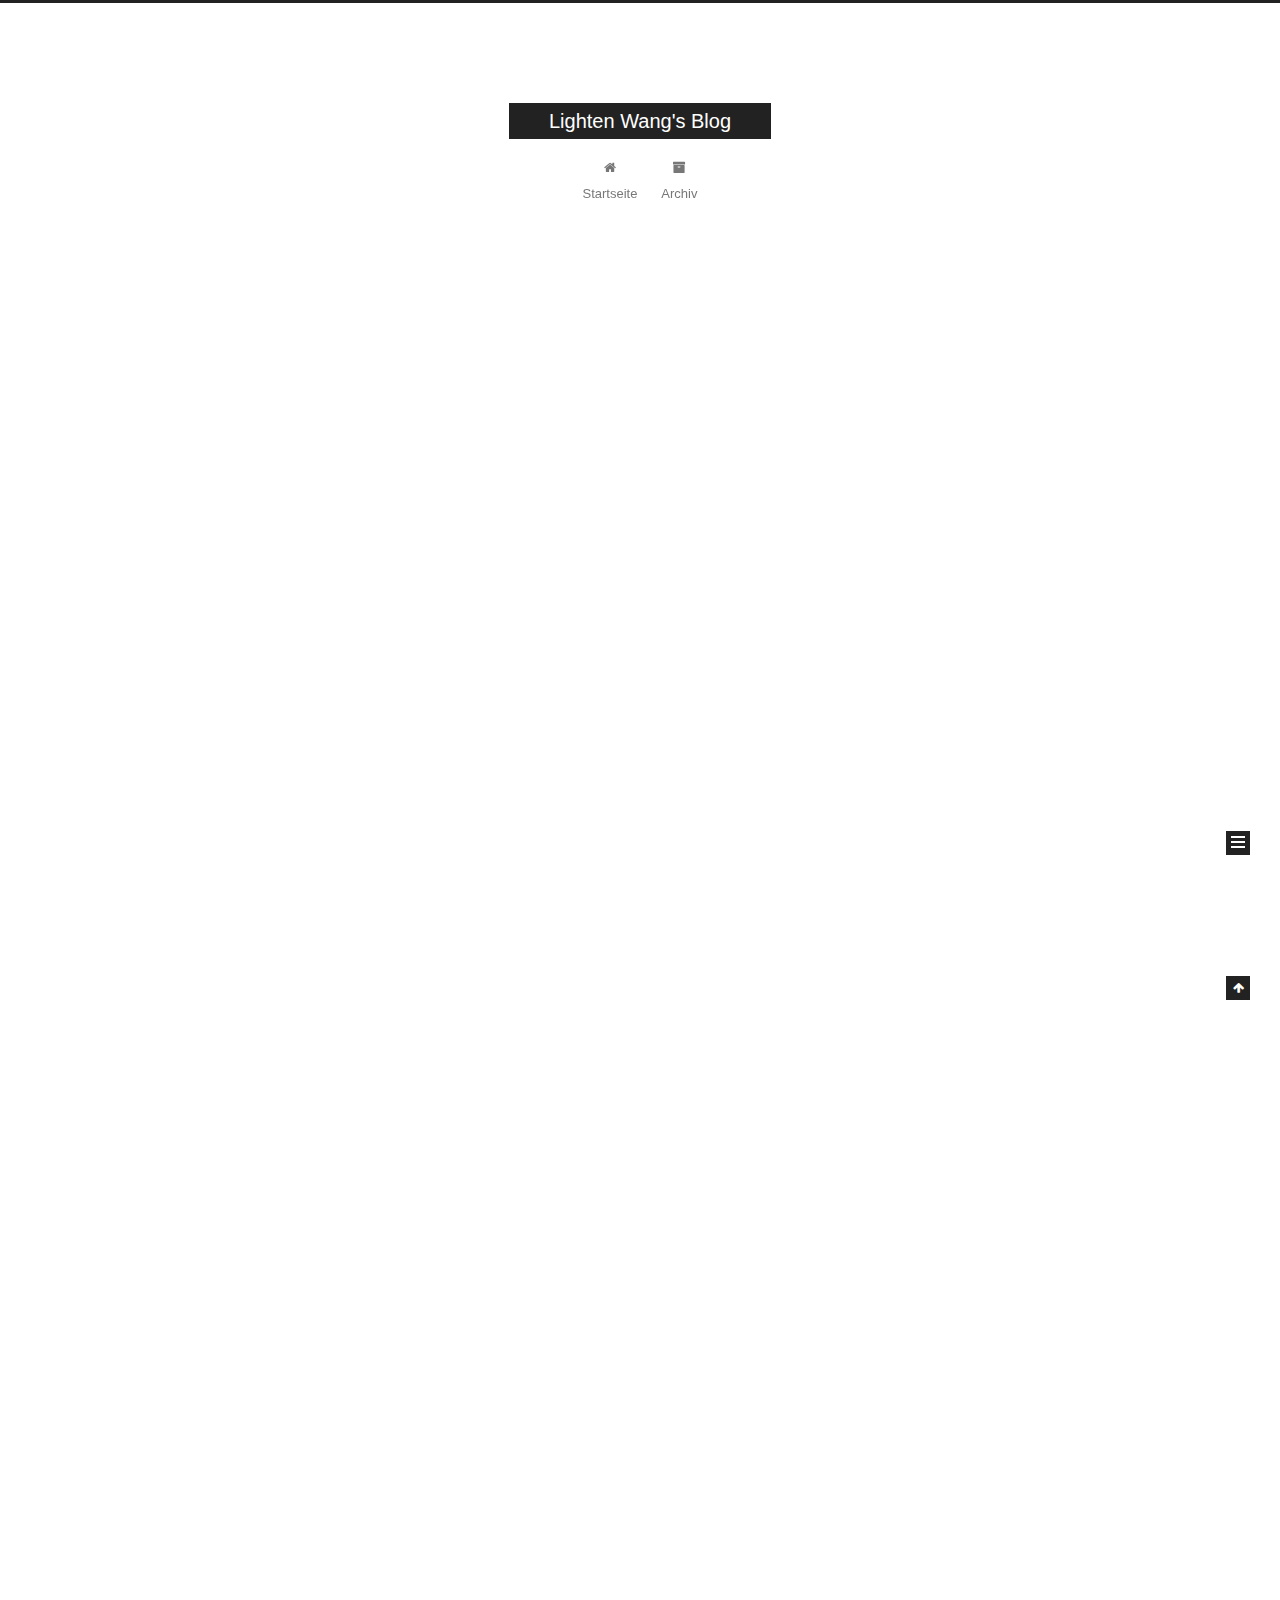
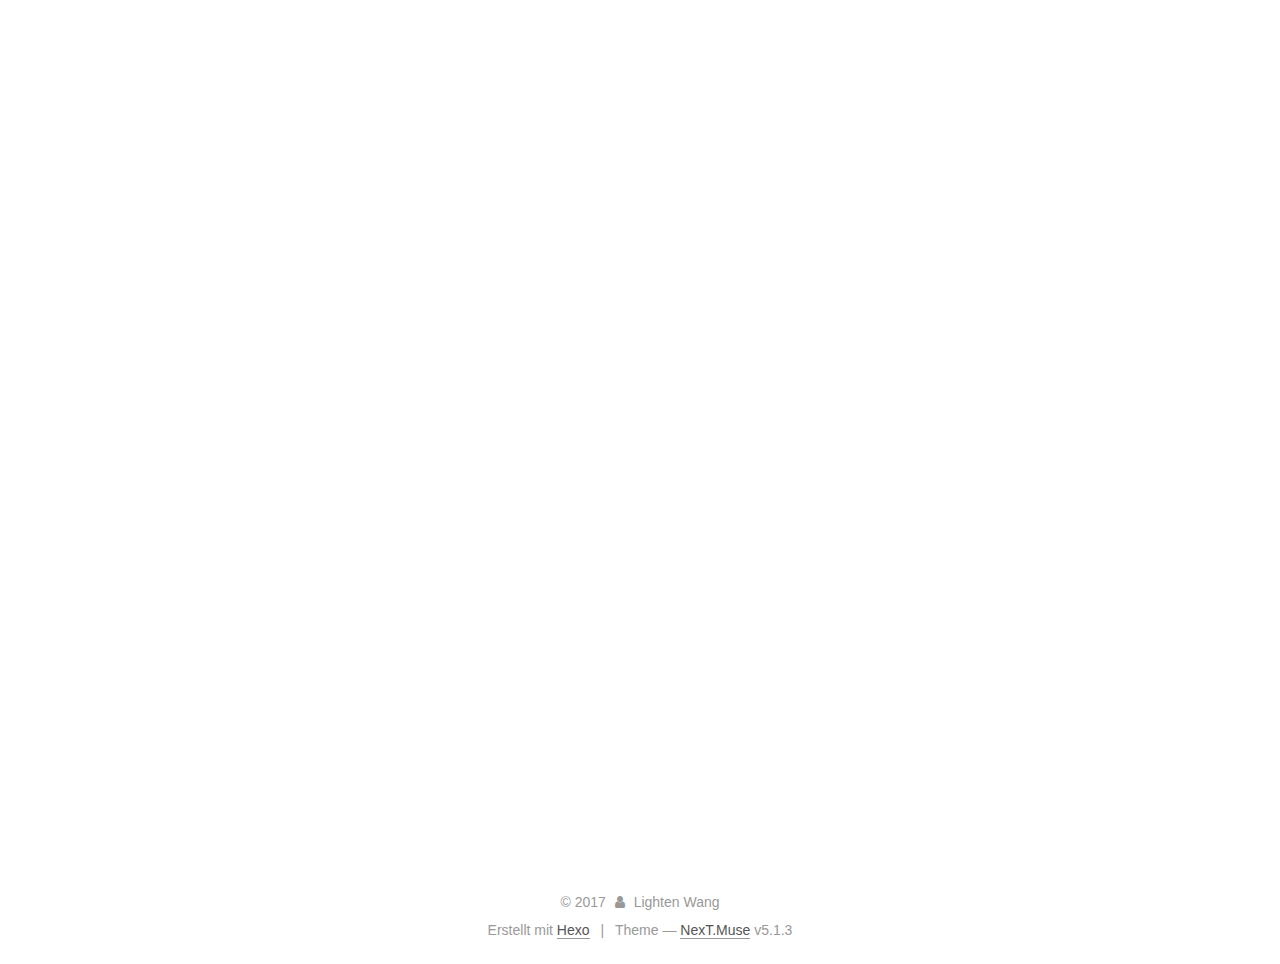
==== commit 2e890c9a: "Site updated: 2017-12-16 15:02:03" ====
--- a/index.html
+++ b/index.html
@@ -81,12 +81,12 @@
 
 <meta name="description" content="To Be a life long learner and sharer!">
 <meta property="og:type" content="website">
-<meta property="og:title" content="Lighten wang&#39;s Blog">
+<meta property="og:title" content="Lighten Wang&#39;s Blog">
 <meta property="og:url" content="http://yoursite.com/index.html">
-<meta property="og:site_name" content="Lighten wang&#39;s Blog">
+<meta property="og:site_name" content="Lighten Wang&#39;s Blog">
 <meta property="og:description" content="To Be a life long learner and sharer!">
 <meta name="twitter:card" content="summary">
-<meta name="twitter:title" content="Lighten wang&#39;s Blog">
+<meta name="twitter:title" content="Lighten Wang&#39;s Blog">
 <meta name="twitter:description" content="To Be a life long learner and sharer!">
 
 
@@ -123,7 +123,7 @@
 
 
 
-  <title>Lighten wang's Blog</title>
+  <title>Lighten Wang's Blog</title>
   
 
 
@@ -154,7 +154,7 @@
     <div class="custom-logo-site-title">
       <a href="/"  class="brand" rel="start">
         <span class="logo-line-before"><i></i></span>
-        <span class="site-title">Lighten wang's Blog</span>
+        <span class="site-title">Lighten Wang's Blog</span>
         <span class="logo-line-after"><i></i></span>
       </a>
     </div>
@@ -184,7 +184,7 @@
             
               <i class="menu-item-icon fa fa-fw fa-home"></i> <br />
             
-            Home
+            Startseite
           </a>
         </li>
       
@@ -194,7 +194,7 @@
             
               <i class="menu-item-icon fa fa-fw fa-archive"></i> <br />
             
-            Archives
+            Archiv
           </a>
         </li>
       
@@ -231,7 +231,7 @@
   
   
   <div class="post-block">
-    <link itemprop="mainEntityOfPage" href="http://yoursite.com/2017/10/15/test-my-site/">
+    <link itemprop="mainEntityOfPage" href="http://yoursite.com/2017/11/19/Coursera, edX, Udacity 三大MOOC平台简介/">
 
     <span hidden itemprop="author" itemscope itemtype="http://schema.org/Person">
       <meta itemprop="name" content="Lighten Wang">
@@ -240,7 +240,7 @@
     </span>
 
     <span hidden itemprop="publisher" itemscope itemtype="http://schema.org/Organization">
-      <meta itemprop="name" content="Lighten wang's Blog">
+      <meta itemprop="name" content="Lighten Wang's Blog">
     </span>
 
     
@@ -250,7 +250,7 @@
         
           <h1 class="post-title" itemprop="name headline">
                 
-                <a class="post-title-link" href="/2017/10/15/test-my-site/" itemprop="url">test_my_site</a></h1>
+                <a class="post-title-link" href="/2017/11/19/Coursera, edX, Udacity 三大MOOC平台简介/" itemprop="url">Unbenannt</a></h1>
         
 
         <div class="post-meta">
@@ -260,10 +260,10 @@
                 <i class="fa fa-calendar-o"></i>
               </span>
               
-                <span class="post-meta-item-text">Posted on</span>
+                <span class="post-meta-item-text">Veröffentlicht am</span>
               
-              <time title="Post created" itemprop="dateCreated datePublished" datetime="2017-10-15T20:04:53+08:00">
-                2017-10-15
+              <time title="Post created" itemprop="dateCreated datePublished" datetime="2017-11-19T21:37:44+08:00">
+                2017-11-19
               </time>
             
 
@@ -302,7 +302,21 @@
       
         
           
-            
+            <p>layout: ‘coursera,’<br>title: 三大MOOC平台简介<br>date: 2017-12-16 14:59:20<br>tags:</p>
+<h1 id="Coursera-edX-Udacity-三大MOOC平台简介"><a href="#Coursera-edX-Udacity-三大MOOC平台简介" class="headerlink" title="Coursera, edX, Udacity 三大MOOC平台简介"></a>Coursera, edX, Udacity 三大MOOC平台简介</h1><h2 id="1-什么是MOOC"><a href="#1-什么是MOOC" class="headerlink" title="1.什么是MOOC"></a>1.什么是MOOC</h2><p>  MOOC全称 <strong>Massive Open Online Course(大规模在线开放课程)</strong>, 旨在通过网络媒介为全球学习者提供最优质的教育资源。</p>
+<h2 id="2-谁可以参加MOOC课程学习"><a href="#2-谁可以参加MOOC课程学习" class="headerlink" title="2.谁可以参加MOOC课程学习"></a>2.谁可以参加MOOC课程学习</h2><p>  所有MOOC课程都向全世界的互联网用户开放，因此人人都可以学习MOOC课程！</p>
+<h2 id="3-为什么要学习MOOC"><a href="#3-为什么要学习MOOC" class="headerlink" title="3.为什么要学习MOOC"></a>3.为什么要学习MOOC</h2><h2 id="4-你无法拒绝的MOOC平台"><a href="#4-你无法拒绝的MOOC平台" class="headerlink" title="4.你无法拒绝的MOOC平台"></a>4.你无法拒绝的MOOC平台</h2><ol>
+<li><p><a href="https://www.coursera.org/" target="_blank" rel="external">Coursera</a></p>
+<p><img src="http://ozndybarh.bkt.clouddn.com/17-11-29/64989858.jpg" alt="Coursera Home Page"></p>
+</li>
+<li><p><a href="https://www.edx.org/" target="_blank" rel="external">edX</a></p>
+<p><img src="http://ozndybarh.bkt.clouddn.com/17-11-29/94188497.jpg" alt="edX Home Page"></p>
+</li>
+<li><p><a href="https://www.udacity.com/" target="_blank" rel="external">Udacity</a></p>
+</li>
+</ol>
+<p><img src="http://ozndybarh.bkt.clouddn.com/17-11-29/42175515.jpg" alt="Udacity Home Page"></p>
+<h2 id="5-愿人人都能拥有最好的教育资源"><a href="#5-愿人人都能拥有最好的教育资源" class="headerlink" title="5.愿人人都能拥有最好的教育资源"></a>5.愿人人都能拥有最好的教育资源</h2>
           
         
       
@@ -359,7 +373,7 @@
     </span>
 
     <span hidden itemprop="publisher" itemscope itemtype="http://schema.org/Organization">
-      <meta itemprop="name" content="Lighten wang's Blog">
+      <meta itemprop="name" content="Lighten Wang's Blog">
     </span>
 
     
@@ -379,7 +393,7 @@
                 <i class="fa fa-calendar-o"></i>
               </span>
               
-                <span class="post-meta-item-text">Posted on</span>
+                <span class="post-meta-item-text">Veröffentlicht am</span>
               
               <time title="Post created" itemprop="dateCreated datePublished" datetime="2017-10-14T17:52:06+08:00">
                 2017-10-14
@@ -512,7 +526,7 @@
                 <a href="/archives/">
               
                   <span class="site-state-item-count">2</span>
-                  <span class="site-state-item-name">posts</span>
+                  <span class="site-state-item-name">Artikel</span>
                 </a>
               </div>
             
@@ -564,7 +578,7 @@
 </div>
 
 
-  <div class="powered-by">Powered by <a class="theme-link" target="_blank" href="https://hexo.io">Hexo</a></div>
+  <div class="powered-by">Erstellt mit  <a class="theme-link" target="_blank" href="https://hexo.io">Hexo</a></div>
 
 
 
--- a/css/main.css
+++ b/css/main.css
@@ -1822,7 +1822,7 @@
   width: 4px;
   height: 4px;
   border-radius: 50%;
-  background: #ff2916;
+  background: #988882;
 }
 .links-of-blogroll {
   font-size: 13px;
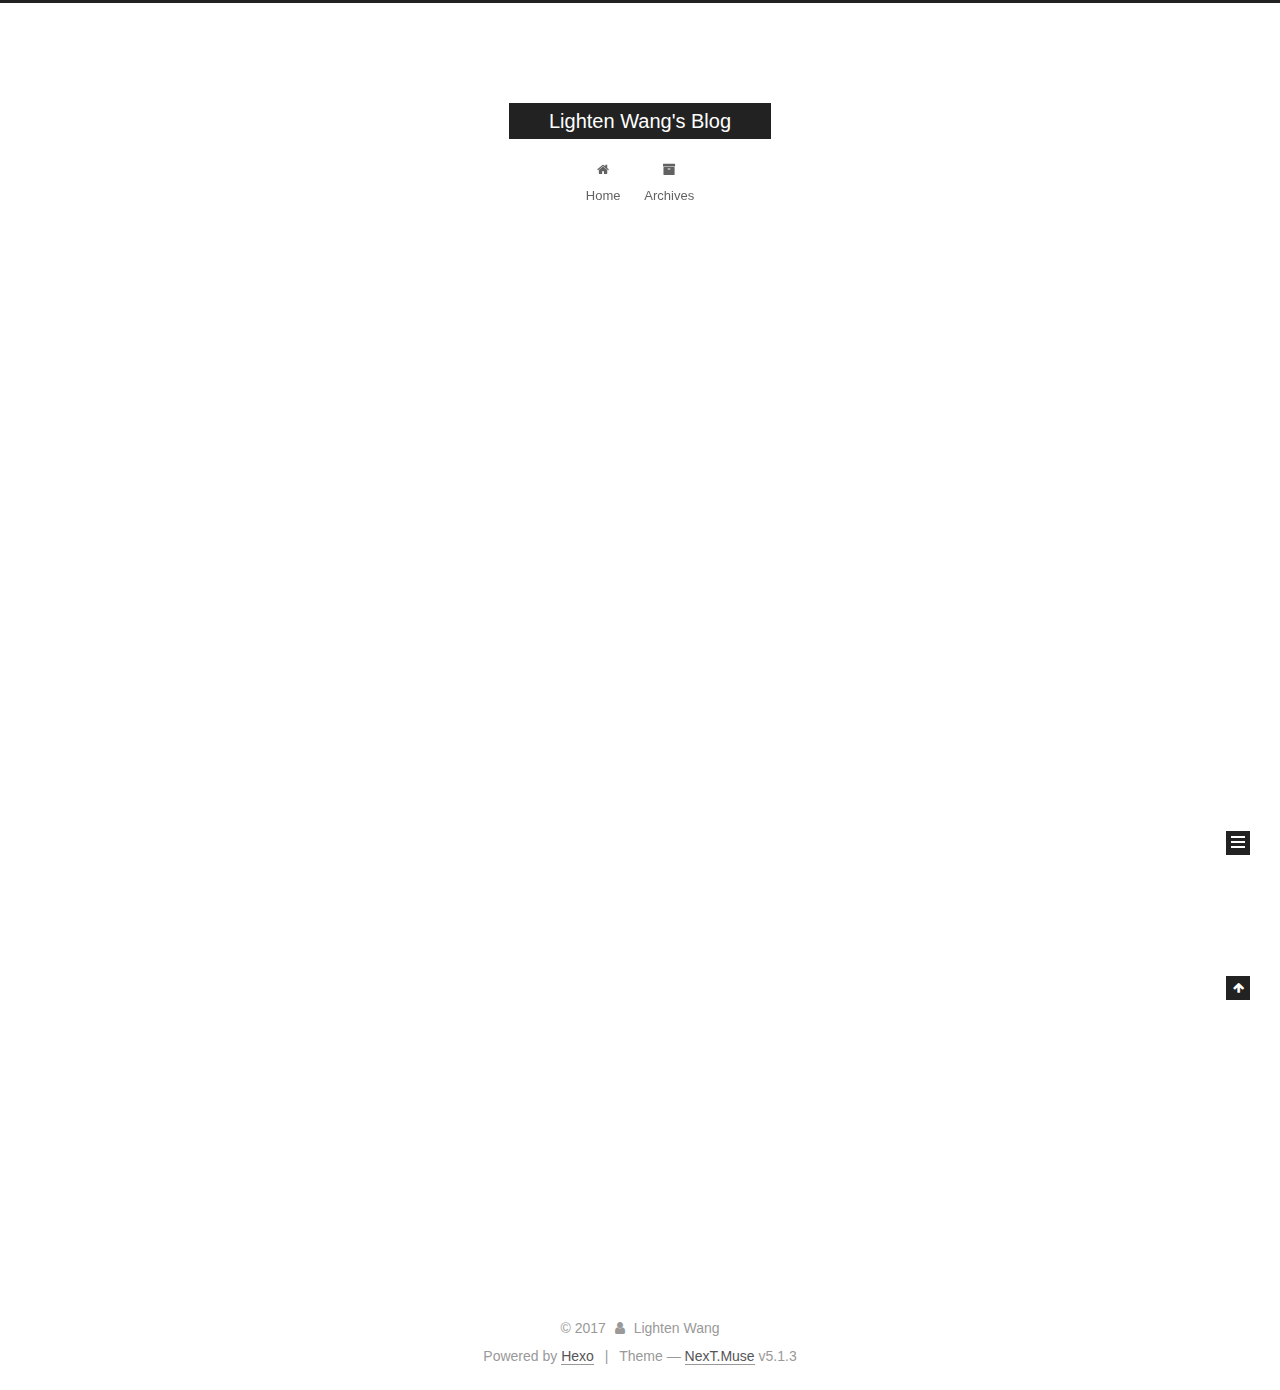
==== commit 3e11efd4: "Site updated: 2017-12-20 22:05:59" ====
--- a/index.html
+++ b/index.html
@@ -5,7 +5,7 @@
   
 
 
-<html class="theme-next muse use-motion" lang="">
+<html class="theme-next muse use-motion" lang="en">
 <head>
   <meta charset="UTF-8"/>
 <meta http-equiv="X-UA-Compatible" content="IE=edge" />
@@ -82,9 +82,10 @@
 <meta name="description" content="To Be a life long learner and sharer!">
 <meta property="og:type" content="website">
 <meta property="og:title" content="Lighten Wang&#39;s Blog">
-<meta property="og:url" content="http://yoursite.com/index.html">
+<meta property="og:url" content="http://lightenwang.com/index.html">
 <meta property="og:site_name" content="Lighten Wang&#39;s Blog">
 <meta property="og:description" content="To Be a life long learner and sharer!">
+<meta property="og:locale" content="en">
 <meta name="twitter:card" content="summary">
 <meta name="twitter:title" content="Lighten Wang&#39;s Blog">
 <meta name="twitter:description" content="To Be a life long learner and sharer!">
@@ -117,7 +118,7 @@
 
 
 
-  <link rel="canonical" href="http://yoursite.com/"/>
+  <link rel="canonical" href="http://lightenwang.com/"/>
 
 
 
@@ -135,7 +136,7 @@
 
 </head>
 
-<body itemscope itemtype="http://schema.org/WebPage" lang="">
+<body itemscope itemtype="http://schema.org/WebPage" lang="en">
 
   
   
@@ -184,7 +185,7 @@
             
               <i class="menu-item-icon fa fa-fw fa-home"></i> <br />
             
-            Startseite
+            Home
           </a>
         </li>
       
@@ -194,7 +195,7 @@
             
               <i class="menu-item-icon fa fa-fw fa-archive"></i> <br />
             
-            Archiv
+            Archives
           </a>
         </li>
       
@@ -231,7 +232,7 @@
   
   
   <div class="post-block">
-    <link itemprop="mainEntityOfPage" href="http://yoursite.com/2017/11/19/Coursera, edX, Udacity 三大MOOC平台简介/">
+    <link itemprop="mainEntityOfPage" href="http://lightenwang.com/2017/12/16/Coursera, edX, Udacity 三大MOOC平台简介/">
 
     <span hidden itemprop="author" itemscope itemtype="http://schema.org/Person">
       <meta itemprop="name" content="Lighten Wang">
@@ -250,7 +251,7 @@
         
           <h1 class="post-title" itemprop="name headline">
                 
-                <a class="post-title-link" href="/2017/11/19/Coursera, edX, Udacity 三大MOOC平台简介/" itemprop="url">Unbenannt</a></h1>
+                <a class="post-title-link" href="/2017/12/16/Coursera, edX, Udacity 三大MOOC平台简介/" itemprop="url">Coursera, edX, Udacity 三大MOOC平台简介</a></h1>
         
 
         <div class="post-meta">
@@ -260,10 +261,10 @@
                 <i class="fa fa-calendar-o"></i>
               </span>
               
-                <span class="post-meta-item-text">Veröffentlicht am</span>
+                <span class="post-meta-item-text">Posted on</span>
               
-              <time title="Post created" itemprop="dateCreated datePublished" datetime="2017-11-19T21:37:44+08:00">
-                2017-11-19
+              <time title="Post created" itemprop="dateCreated datePublished" datetime="2017-12-16T15:04:38+08:00">
+                2017-12-16
               </time>
             
 
@@ -275,6 +276,17 @@
           
 
           
+            
+              <span class="post-comments-count">
+                <span class="post-meta-divider">|</span>
+                <span class="post-meta-item-icon">
+                  <i class="fa fa-comment-o"></i>
+                </span>
+                <a href="/2017/12/16/Coursera, edX, Udacity 三大MOOC平台简介/#comments" itemprop="discussionUrl">
+                  <span class="post-comments-count disqus-comment-count"
+                        data-disqus-identifier="2017/12/16/Coursera, edX, Udacity 三大MOOC平台简介/" itemprop="commentCount"></span>
+                </a>
+              </span>
             
           
 
@@ -302,8 +314,7 @@
       
         
           
-            <p>layout: ‘coursera,’<br>title: 三大MOOC平台简介<br>date: 2017-12-16 14:59:20<br>tags:</p>
-<h1 id="Coursera-edX-Udacity-三大MOOC平台简介"><a href="#Coursera-edX-Udacity-三大MOOC平台简介" class="headerlink" title="Coursera, edX, Udacity 三大MOOC平台简介"></a>Coursera, edX, Udacity 三大MOOC平台简介</h1><h2 id="1-什么是MOOC"><a href="#1-什么是MOOC" class="headerlink" title="1.什么是MOOC"></a>1.什么是MOOC</h2><p>  MOOC全称 <strong>Massive Open Online Course(大规模在线开放课程)</strong>, 旨在通过网络媒介为全球学习者提供最优质的教育资源。</p>
+            <h1 id="Coursera-edX-Udacity-三大MOOC平台简介"><a href="#Coursera-edX-Udacity-三大MOOC平台简介" class="headerlink" title="Coursera, edX, Udacity 三大MOOC平台简介"></a>Coursera, edX, Udacity 三大MOOC平台简介</h1><h2 id="1-什么是MOOC"><a href="#1-什么是MOOC" class="headerlink" title="1.什么是MOOC"></a>1.什么是MOOC</h2><p>  MOOC全称 <strong>Massive Open Online Course(大规模在线开放课程)</strong>, 旨在通过网络媒介为全球学习者提供最优质的教育资源。</p>
 <h2 id="2-谁可以参加MOOC课程学习"><a href="#2-谁可以参加MOOC课程学习" class="headerlink" title="2.谁可以参加MOOC课程学习"></a>2.谁可以参加MOOC课程学习</h2><p>  所有MOOC课程都向全世界的互联网用户开放，因此人人都可以学习MOOC课程！</p>
 <h2 id="3-为什么要学习MOOC"><a href="#3-为什么要学习MOOC" class="headerlink" title="3.为什么要学习MOOC"></a>3.为什么要学习MOOC</h2><h2 id="4-你无法拒绝的MOOC平台"><a href="#4-你无法拒绝的MOOC平台" class="headerlink" title="4.你无法拒绝的MOOC平台"></a>4.你无法拒绝的MOOC平台</h2><ol>
 <li><p><a href="https://www.coursera.org/" target="_blank" rel="external">Coursera</a></p>
@@ -351,134 +362,6 @@
 
 
     
-      
-
-  
-
-  
-  
-  
-
-  <article class="post post-type-normal" itemscope itemtype="http://schema.org/Article">
-  
-  
-  
-  <div class="post-block">
-    <link itemprop="mainEntityOfPage" href="http://yoursite.com/2017/10/14/hello-world/">
-
-    <span hidden itemprop="author" itemscope itemtype="http://schema.org/Person">
-      <meta itemprop="name" content="Lighten Wang">
-      <meta itemprop="description" content="">
-      <meta itemprop="image" content="/images/avatar.gif">
-    </span>
-
-    <span hidden itemprop="publisher" itemscope itemtype="http://schema.org/Organization">
-      <meta itemprop="name" content="Lighten Wang's Blog">
-    </span>
-
-    
-      <header class="post-header">
-
-        
-        
-          <h1 class="post-title" itemprop="name headline">
-                
-                <a class="post-title-link" href="/2017/10/14/hello-world/" itemprop="url">Hello World</a></h1>
-        
-
-        <div class="post-meta">
-          <span class="post-time">
-            
-              <span class="post-meta-item-icon">
-                <i class="fa fa-calendar-o"></i>
-              </span>
-              
-                <span class="post-meta-item-text">Veröffentlicht am</span>
-              
-              <time title="Post created" itemprop="dateCreated datePublished" datetime="2017-10-14T17:52:06+08:00">
-                2017-10-14
-              </time>
-            
-
-            
-
-            
-          </span>
-
-          
-
-          
-            
-          
-
-          
-          
-
-          
-
-          
-
-          
-
-        </div>
-      </header>
-    
-
-    
-    
-    
-    <div class="post-body" itemprop="articleBody">
-
-      
-      
-
-      
-        
-          
-            <p>Welcome to <a href="https://hexo.io/" target="_blank" rel="external">Hexo</a>! This is your very first post. Check <a href="https://hexo.io/docs/" target="_blank" rel="external">documentation</a> for more info. If you get any problems when using Hexo, you can find the answer in <a href="https://hexo.io/docs/troubleshooting.html" target="_blank" rel="external">troubleshooting</a> or you can ask me on <a href="https://github.com/hexojs/hexo/issues" target="_blank" rel="external">GitHub</a>.</p>
-<h2 id="Quick-Start"><a href="#Quick-Start" class="headerlink" title="Quick Start"></a>Quick Start</h2><h3 id="Create-a-new-post"><a href="#Create-a-new-post" class="headerlink" title="Create a new post"></a>Create a new post</h3><figure class="highlight bash"><table><tr><td class="gutter"><pre><div class="line">1</div></pre></td><td class="code"><pre><div class="line">$ hexo new <span class="string">"My New Post"</span></div></pre></td></tr></table></figure>
-<p>More info: <a href="https://hexo.io/docs/writing.html" target="_blank" rel="external">Writing</a></p>
-<h3 id="Run-server"><a href="#Run-server" class="headerlink" title="Run server"></a>Run server</h3><figure class="highlight bash"><table><tr><td class="gutter"><pre><div class="line">1</div></pre></td><td class="code"><pre><div class="line">$ hexo server</div></pre></td></tr></table></figure>
-<p>More info: <a href="https://hexo.io/docs/server.html" target="_blank" rel="external">Server</a></p>
-<h3 id="Generate-static-files"><a href="#Generate-static-files" class="headerlink" title="Generate static files"></a>Generate static files</h3><figure class="highlight bash"><table><tr><td class="gutter"><pre><div class="line">1</div></pre></td><td class="code"><pre><div class="line">$ hexo generate</div></pre></td></tr></table></figure>
-<p>More info: <a href="https://hexo.io/docs/generating.html" target="_blank" rel="external">Generating</a></p>
-<h3 id="Deploy-to-remote-sites"><a href="#Deploy-to-remote-sites" class="headerlink" title="Deploy to remote sites"></a>Deploy to remote sites</h3><figure class="highlight bash"><table><tr><td class="gutter"><pre><div class="line">1</div></pre></td><td class="code"><pre><div class="line">$ hexo deploy</div></pre></td></tr></table></figure>
-<p>More info: <a href="https://hexo.io/docs/deployment.html" target="_blank" rel="external">Deployment</a></p>
-
-          
-        
-      
-    </div>
-    
-    
-    
-
-    
-
-    
-
-    
-
-    <footer class="post-footer">
-      
-
-      
-
-      
-
-      
-      
-        <div class="post-eof"></div>
-      
-    </footer>
-  </div>
-  
-  
-  
-  </article>
-
-
-    
   </section>
 
   
@@ -525,8 +408,8 @@
               
                 <a href="/archives/">
               
-                  <span class="site-state-item-count">2</span>
-                  <span class="site-state-item-name">Artikel</span>
+                  <span class="site-state-item-count">1</span>
+                  <span class="site-state-item-name">posts</span>
                 </a>
               </div>
             
@@ -578,7 +461,7 @@
 </div>
 
 
-  <div class="powered-by">Erstellt mit  <a class="theme-link" target="_blank" href="https://hexo.io">Hexo</a></div>
+  <div class="powered-by">Powered by <a class="theme-link" target="_blank" href="https://hexo.io">Hexo</a></div>
 
 
 
@@ -700,6 +583,14 @@
 
   
 
+    
+      <script id="dsq-count-scr" src="https://your-duoshuo-shortname.disqus.com/count.js" async></script>
+    
+
+    
+
+  
+
 
 
 
@@ -712,10 +603,6 @@
   
 
 
-
-
-
-  
 
 
 
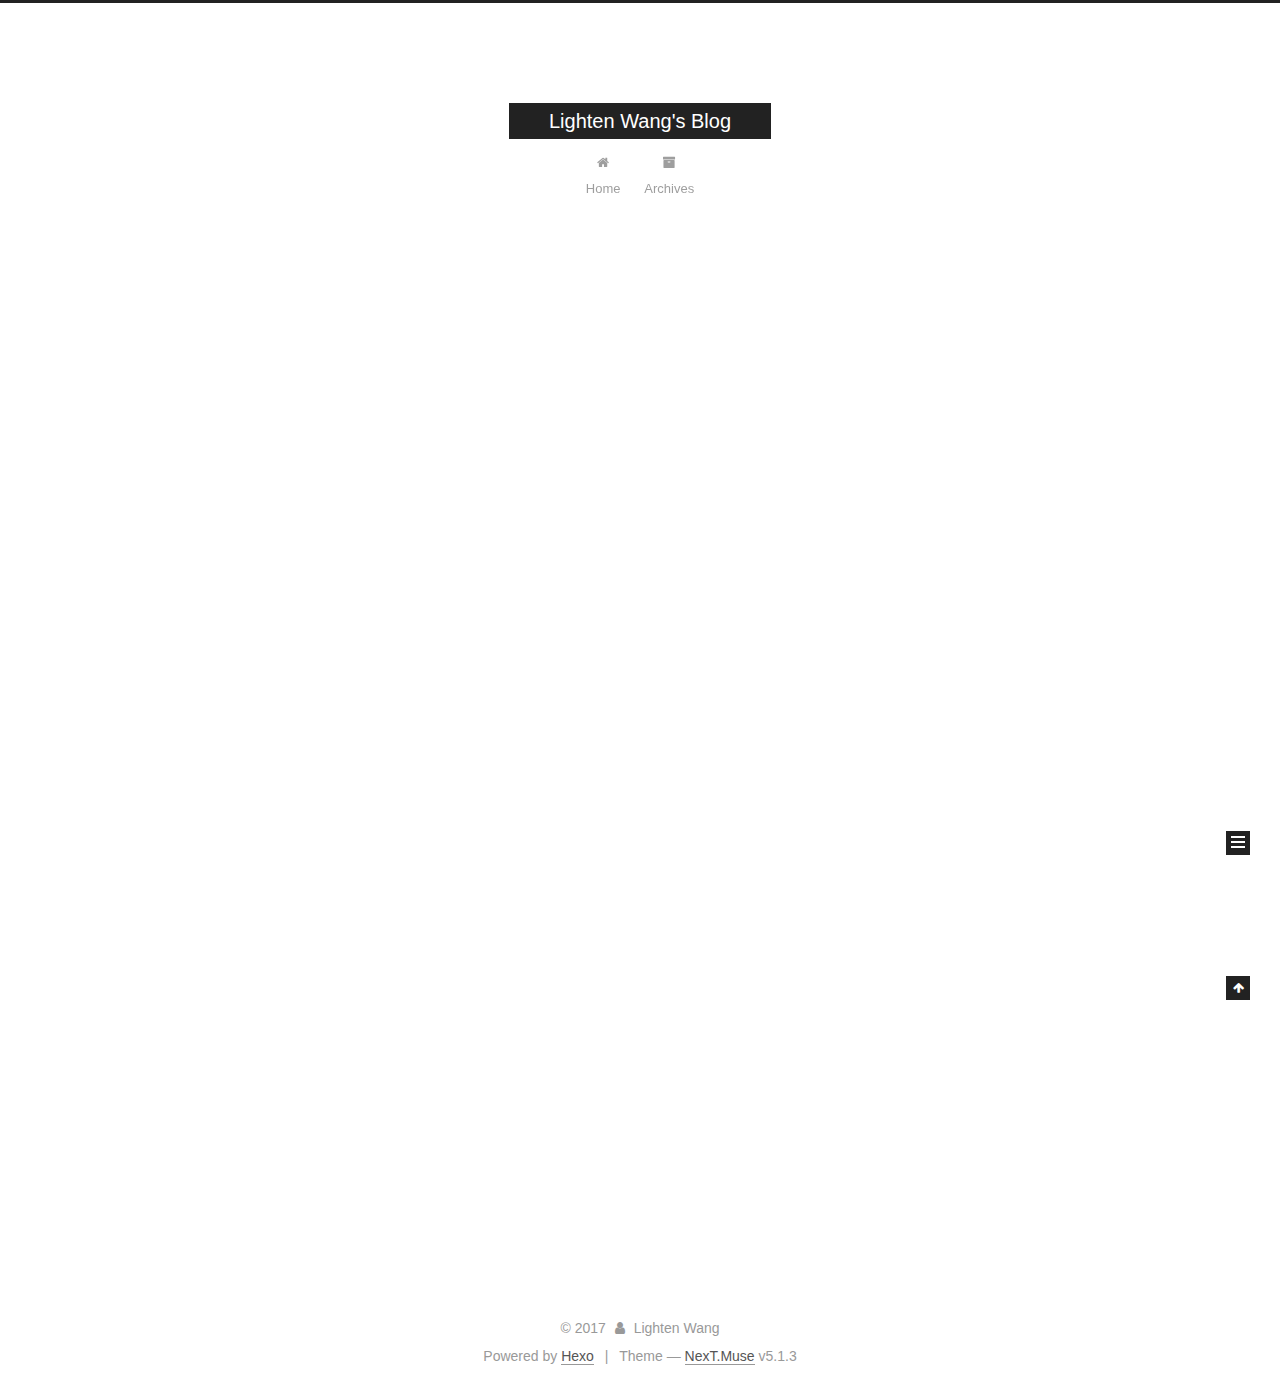
==== commit 6785bb8a: "Site updated: 2017-12-20 22:27:06" ====
--- a/index.html
+++ b/index.html
@@ -424,6 +424,20 @@
 
           <div class="links-of-author motion-element">
             
+              
+                <span class="links-of-author-item">
+                  <a href="https://github.com/lightenwang" target="_blank" title="GitHub">
+                    
+                      <i class="fa fa-fw fa-github"></i>GitHub</a>
+                </span>
+              
+                <span class="links-of-author-item">
+                  <a href="mailto:lightenwang@gmail.com" target="_blank" title="E-Mail">
+                    
+                      <i class="fa fa-fw fa-envelope"></i>E-Mail</a>
+                </span>
+              
+            
           </div>
 
           
